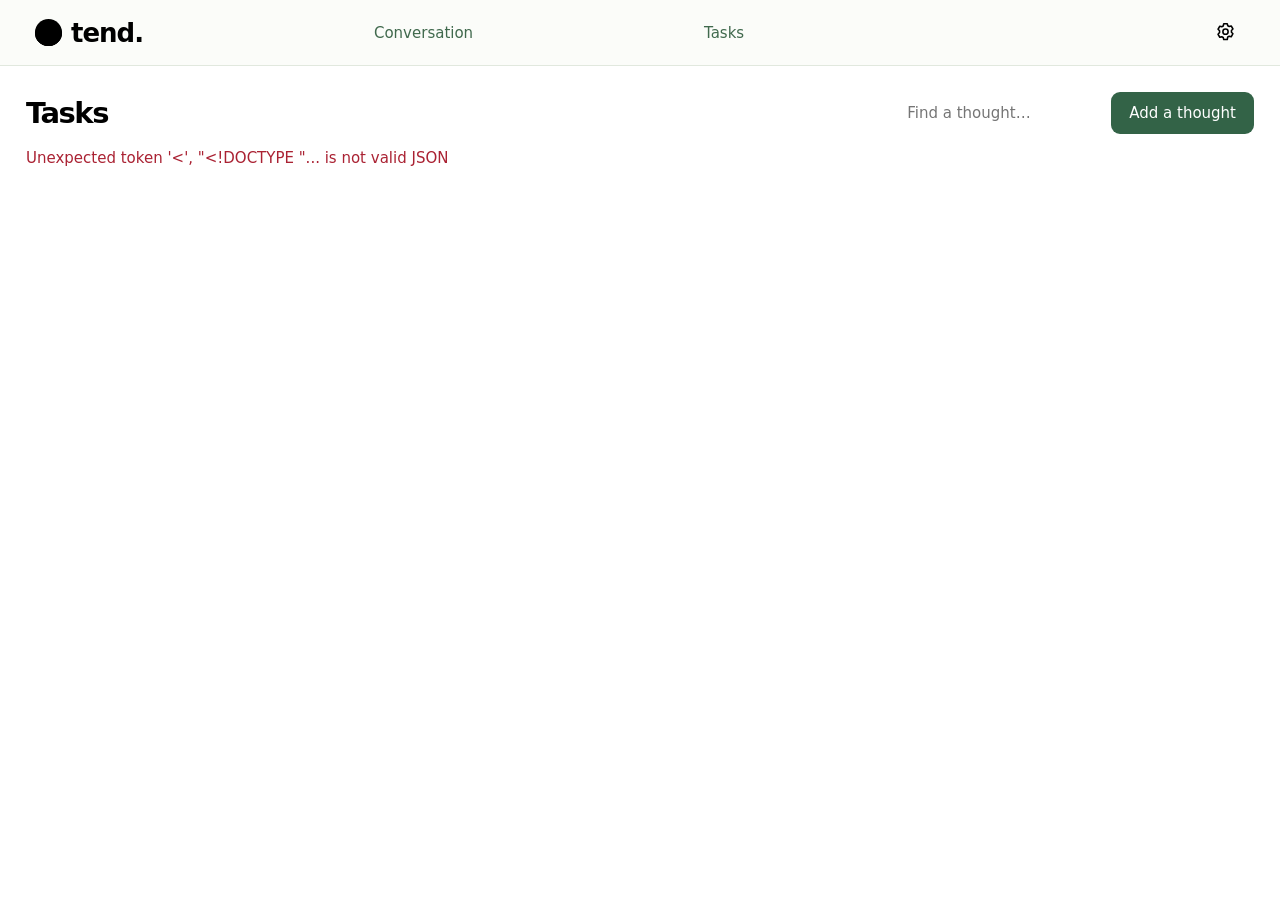
==== tend/board.html @ 28cc402f "Add contextual third action-item column to Tasks board" ====
<!doctype html><html lang="en"><head><meta charset="utf-8"><meta name="viewport" content="width=device-width,initial-scale=1"><link rel="icon" type="image/png" sizes="32x32" href="/icon/32.png?v=horizon2"><link rel="icon" type="image/svg+xml" href="/favicon.svg?v=horizon2"><link rel="manifest" href="/manifest.webmanifest"><meta name="theme-color" media="(prefers-color-scheme: light)" content="#f2f2f2"><meta name="theme-color" media="(prefers-color-scheme: dark)" content="#242424"><title>Tend · Tasks</title><style>
:root{font:15px system-ui,-apple-system,sans-serif;background:#f5f7f2;color:#263c2f}*{box-sizing:border-box}body{margin:0}button,input,textarea,select{font:inherit}button{cursor:pointer}header{height:75px;display:flex;align-items:center;justify-content:space-between;padding:0 34px;background:#fbfcf9;border-bottom:1px solid #e1e8de;gap:15px}.brand{font-size:26px;font-weight:800;letter-spacing:-1px}nav{display:flex;gap:9px}a{color:#40694d;text-decoration:none}nav a{padding:10px 16px;border-radius:9px}nav a.active{background:#e0ebe0}main{max-width:1500px;padding:38px 30px;margin:auto}.top{display:flex;justify-content:space-between;gap:18px;align-items:start;flex-wrap:wrap}.top h1{font-size:35px;letter-spacing:-1.5px;margin:0}.hint{color:#718476;line-height:1.5}.board{display:grid;grid-template-columns:repeat(auto-fit,minmax(260px,1fr));gap:16px;align-items:start;margin:30px 0}.column{background:#e9eee7;border:1px solid #dce6da;border-radius:16px;padding:15px;min-height:150px}.column h2{font-size:15px;margin:2px 0 17px;display:flex;justify-content:space-between;align-items:center}.count{font-size:12px;color:#758878}.card{background:white;border:1px solid #e0e6df;box-shadow:0 3px 8px #24492b07;border-radius:12px;padding:16px;margin:10px 0;cursor:pointer}.card:hover{border-color:#9fbea5}.card strong{font-size:15px}.card p{color:#7d887e;font-size:13px;margin:9px 0}.chip{display:inline-block;font-size:11px;background:#eef3ed;color:#53705c;padding:4px 7px;border-radius:7px}.due{background:#faeacb}.panel{position:fixed;inset:0 0 0 auto;width:min(520px,100%);background:#fff;z-index:4;box-shadow:none;padding:32px;overflow-y:auto}.panel h2{font-size:24px;margin:20px 0}.panel label{display:block;color:#536e58;font-size:13px;font-weight:700;margin-top:19px;margin-bottom:7px}.panel input,.panel select,.panel textarea{display:block;width:100%;border:1px solid #d4e0d6;border-radius:9px;padding:11px;background:white;color:#263c2f}.panel textarea{min-height:125px;resize:vertical}.row{display:flex;gap:8px;align-items:center;flex-wrap:wrap}.primary{border:0;background:#336347;color:white;padding:12px 18px;border-radius:9px}.secondary{background:#fff;border:1px solid #d6e2d7;border-radius:9px;padding:10px 14px}.entry{padding:12px;background:#f5f7f2;border-radius:9px;margin:7px 0;white-space:pre-wrap;overflow-wrap:anywhere}.muted{font-size:12px;color:#7b8b7d}.hidden{display:none!important}#error{color:#a23}button:focus-visible,input:focus-visible,textarea:focus-visible,select:focus-visible{outline:3px solid #a8c6aa}@media(max-width:650px){main{padding:26px 14px}header{padding:0 15px}.top h1{font-size:28px}.panel{padding:20px}}
</style><link rel="stylesheet" href="/theme.css"><script src="/theme.js" defer></script><style>html{min-height:100%;background:var(--page)}body{min-height:100vh;background:var(--page)!important}main{min-height:calc(100vh - 66px);max-width:none;width:100%;background:var(--page);padding-left:max(30px,calc((100% - 1500px)/2));padding-right:max(30px,calc((100% - 1500px)/2))}header{height:66px}.brand{color:var(--text)}.board{grid-template-columns:repeat(auto-fit,minmax(290px,1fr));gap:22px}.column{border-radius:18px;padding:18px;box-shadow:none}.column h2{font-size:17px;margin-bottom:18px}.card{padding:18px;border-radius:13px;box-shadow:none;border-left:4px solid var(--accent);transition:transform .15s,box-shadow .15s}.card:hover{transform:none;box-shadow:none}.card strong{font-size:16px;line-height:1.35;display:block}.card p{line-height:1.5;display:-webkit-box;-webkit-line-clamp:3;-webkit-box-orient:vertical;overflow:hidden}.top{padding:6px 0 15px}.column{background:var(--soft)!important;border:2px solid var(--category-color)!important}.column h2:before{content:none!important}.column .card{background:var(--task-card-bg,#ffffff)!important;color:var(--task-card-text,#263238)!important;border:1px solid var(--task-card-border,#d9dedb)!important;box-shadow:none!important;transform:none!important}.column .card:hover{box-shadow:none!important;transform:none!important;background:var(--task-card-bg,#ffffff)!important;border-color:var(--task-card-border,#d9dedb)!important}.column .card p{color:var(--task-card-muted,#66747a)!important}.column .card .chip{background:#edf0f0!important;color:#42525a!important}.board .column h2 .count{background:var(--panel);border-radius:99px;padding:5px 9px}.panel{border-left:1px solid var(--line)}.theme-picker{min-width:110px}#board-search{padding:11px 14px;border:1px solid var(--line);border-radius:9px;max-width:210px}@media(max-width:650px){header{gap:5px}nav a{padding:9px}}</style><style>.card .due-date{display:block;margin-top:9px;color:var(--task-card-muted,#66747b)}</style><style>.settings-gear{width:40px;height:40px;display:inline-flex;align-items:center;justify-content:center;color:var(--text);border:1px solid var(--line);border-radius:9px;background:var(--panel);cursor:pointer}.settings-gear:hover{background:var(--soft)}.settings-gear:focus-visible{outline:2px solid var(--accent);outline-offset:2px}.settings #settingsTheme{display:block;width:100%;max-width:none}.settings-backdrop{position:fixed;inset:66px 0 0;background:rgba(0,0,0,.26);z-index:40}.settings{position:fixed!important;top:66px;right:0;bottom:0;z-index:41;width:min(490px,100vw)!important;max-width:none!important;margin:0!important;padding:25px 28px 45px!important;overflow-y:auto;background:var(--paper)!important;border-left:1px solid var(--line)}.settings-header{display:flex;align-items:center;justify-content:space-between;gap:12px;margin-bottom:26px}.settings-header h1{margin:0}.settings h2{margin-top:24px}.settings .storage-choices{display:grid;gap:10px}.settings .storage-choices label{display:flex;align-items:center;gap:8px}.settings .storage-choices input{width:auto!important}.storage-path-row{display:flex;gap:8px}.storage-path-row input{flex:1;min-width:0}.storage-path-row button{white-space:nowrap}.settings label{display:block;margin:16px 0 7px}.settings input,.settings select{max-width:100%;width:100%;padding:10px;border:1px solid var(--line);border-radius:9px;background:var(--panel);color:var(--text)}.settings .secondary{background:var(--soft)!important;color:var(--text)!important;border:1px solid var(--line)!important}.settings #closeSettings{width:38px;height:38px;flex-shrink:0}.settings .primary{margin:13px 0}.settings .status{font-size:13px;color:var(--muted)}.hidden{display:none!important}</style><style>
.category-section,.task-section{width:100%;max-width:1100px}
.section-heading{font-size:18px;font-weight:700;margin:0 0 13px}
.category-rows{display:flex;flex-direction:column;gap:6px}
.category-row{width:100%;display:flex;align-items:center;gap:12px;text-align:left;border:1px solid var(--line);border-left:4px solid var(--category-color,var(--line));border-radius:9px;background:var(--soft);color:var(--text);padding:12px 14px;cursor:pointer;box-shadow:none!important}
.category-row:hover{border-color:var(--category-color,var(--accent));background:var(--soft)}
.category-row.selected{border-color:var(--accent);background:var(--highlight);font-weight:650}
.category-name{flex:1;overflow-wrap:anywhere}
.category-count{margin-left:auto;color:var(--muted);font-size:12px;min-width:24px;text-align:right}
.category-flag{font-size:11px;color:var(--text)}
.task-section{margin-top:34px}
.task-count{color:var(--muted);font-size:12px;margin:-8px 0 16px}
.task-list{display:grid;gap:9px}.task-list .card{margin:0;background:var(--task-card-bg)!important;color:var(--task-card-text)!important;border:1px solid var(--task-card-border)!important;border-radius:10px;box-shadow:none!important;max-width:none}
.task-category-label{font-size:12px;color:var(--task-card-muted);margin-bottom:7px}
@media(min-width:960px){.category-rows{display:grid;grid-template-columns:repeat(2,minmax(0,1fr))}}
</style><style>.topnav .brand{display:inline-flex;align-items:center;gap:8px;line-height:1;white-space:nowrap}.topnav .brand .tend-mark{display:block;width:29px;height:29px;margin:0;object-fit:contain;flex:none}.topnav .brand .brand-word{display:inline-flex;align-items:baseline;line-height:1}</style><style>:root,body{background:var(--page)!important;color:var(--text)}main{background:var(--paper)!important}.panel{background:var(--panel)!important;color:var(--text)}#actionPreview{white-space:pre-wrap;margin-top:10px}</style><style>
/* Compact split task browser: one category column and one task column. */
main{max-width:none;padding:20px 26px}
.top{align-items:center;gap:12px}
.top h1{font-size:29px}
.board{display:grid;grid-template-columns:minmax(210px,285px) minmax(0,1fr);gap:20px;align-items:start;margin:16px 0 0}
.category-section,.task-section{max-width:none;width:auto;min-width:0}
.task-section{margin:0}
.section-heading{font-size:18px;margin:0 0 10px}
.category-rows{display:flex!important;flex-direction:column;gap:4px}
.category-row{padding:9px 11px;border-radius:7px;min-height:38px;font-size:15px}
.category-name{font-size:inherit;font-weight:650}
.category-count{font-size:12px}
.task-list{gap:6px;max-width:780px}
.task-list .card{padding:6px 11px!important;border-radius:8px!important}
.task-list .card p{margin:4px 0;font-size:12px}
.task-list .card strong{font-size:14px}
.task-list .card .chip{padding:3px 6px}
.task-category-label{margin-bottom:3px}
.task-count{margin:-6px 0 10px}
@media(max-width:700px){main{padding:16px}.board{grid-template-columns:1fr;gap:18px}}
</style><style>.archive-switch{border:0;background:transparent;color:var(--muted);padding:4px 1px;margin:0 0 8px;font-size:12px;text-align:left}.archive-switch:hover{text-decoration:underline}.task-list .card{min-height:0!important;line-height:1.25}.task-list .card .chip{font-size:10px;padding:2px 5px}</style><style>.category-header{display:flex;align-items:center;justify-content:space-between;gap:12px;margin-bottom:10px;min-width:0}.category-header .section-heading{margin:0}.category-header .archive-switch{margin:0;flex-shrink:0;white-space:nowrap;padding:2px 0}</style><style>
.task-list{gap:3px;max-width:none}
.task-list .task-row{display:grid;grid-template-columns:minmax(130px,1fr) minmax(78px,120px) 80px minmax(105px,145px);align-items:center;column-gap:10px;min-height:31px!important;padding:5px 10px!important;border-radius:6px!important;margin:0!important}
.task-list .task-row:has(.task-row-category){grid-template-columns:minmax(130px,1fr) minmax(85px,120px) minmax(78px,100px) 80px minmax(105px,145px)}
.task-row-title{min-width:0;overflow:hidden;text-overflow:ellipsis;white-space:nowrap;font-size:13px!important;font-weight:600}
.task-row-category,.task-row-state,.task-row-repeat,.task-row-date{font-size:11px;white-space:nowrap;overflow:hidden;text-overflow:ellipsis;color:var(--muted)}
.task-row-state.due{color:var(--text);font-weight:700;background:none}
@media(max-width:900px){.task-list .task-row,.task-list .task-row:has(.task-row-category){grid-template-columns:minmax(100px,1fr) 75px 85px}.task-row-category,.task-row-repeat{display:none}}
@media(max-width:550px){.task-list .task-row,.task-list .task-row:has(.task-row-category){grid-template-columns:minmax(95px,1fr) 70px}.task-row-date{display:none}}
</style><style>
.category-tags,.category-add{display:flex;gap:6px;flex-wrap:wrap;align-items:center}.category-add input{flex:1;min-width:100px}.category-add button{flex:none;padding:10px}.category-tags{margin-bottom:6px}.category-tag{display:inline-flex;align-items:center;gap:4px;max-width:100%;overflow:hidden;text-overflow:ellipsis;white-space:nowrap;border-radius:4px;padding:2px 5px;font-size:10px;background:color-mix(in srgb,var(--category-color) 13%,var(--paper));color:var(--text)}.category-tag:before{content:'';width:5px;height:5px;flex:none;border-radius:50%;background:var(--category-color)}.category-tag button{border:0;background:none;color:inherit;padding:0 2px;cursor:pointer}.task-row-category{display:flex;gap:3px;flex-wrap:wrap;white-space:normal}.task-list .task-row:has(.task-row-category){grid-template-columns:minmax(130px,1fr) minmax(120px,190px) minmax(60px,90px) 70px minmax(105px,145px)}
@media(max-width:900px){.task-list .task-row:has(.task-row-category){grid-template-columns:minmax(100px,1fr) 120px 65px}.task-row-repeat,.task-row-date{display:none}.task-row-category{display:flex}}
@media(max-width:550px){.task-list .task-row:has(.task-row-category){grid-template-columns:minmax(90px,1fr) 110px}.task-row-state{display:none}}
</style></head><body><header class="topnav"><div class="brand"><svg class="tend-mark" viewBox="0 0 64 64" aria-hidden="true" xmlns="http://www.w3.org/2000/svg"><defs><clipPath id="tend-circle"><circle cx="32" cy="32" r="30"/></clipPath></defs><g clip-path="url(#tend-circle)"><rect x="2" y="2" width="60" height="60" fill="var(--soft)"/><path d="M2 31Q21 23 34 31T62 29V62H2Z" fill="var(--muted)"/><path d="M2 39Q23 29 35 39T62 36V62H2Z" fill="var(--accent)" opacity=".65"/><path d="M2 49Q28 38 42 47T62 42V62H2Z" fill="var(--accent)"/></g></svg><span class="brand-word">tend<span>.</span></span></div><a href="/">Conversation</a><a href="/board" class="active">Tasks</a><div class="grow"></div><button id="navsettings" type="button" class="settings-gear" aria-label="Settings" title="Settings"><svg viewBox="0 0 24 24" width="21" height="21" fill="none" stroke="currentColor" stroke-width="1.8" stroke-linecap="round" stroke-linejoin="round" aria-hidden="true"><path d="M10 2h4l.6 2.3 1.7.9 2.2-.7 2 3.5-1.7 1.7v2l1.7 1.7-2 3.5-2.2-.7-1.7.9L14 20h-4l-.6-2.3-1.7-.9-2.2.7-2-3.5L5.2 12v-2L3.5 8.3l2-3.5 2.2.7 1.7-.9z"/><circle cx="12" cy="11" r="3"/></svg></button></header><main><div class="top"><div><h1>Tasks</h1></div><div class="row"><input id="board-search" placeholder="Find a thought…" aria-label="Find a thought"><button class="primary" id="new">Add a thought</button></div></div><div id="error" role="alert"></div><div class="board" id="board"></div></main><div class="settings-backdrop hidden" id="settingsBackdrop"></div><div class="settings hidden" id="settings" role="dialog" aria-modal="true" aria-label="Settings"><div class="settings-header"><h1>Settings</h1><button class="secondary" type="button" id="closeSettings" aria-label="Close settings">✕</button></div><h2>Appearance</h2><label for="settingsTheme">Color theme</label><select id="settingsTheme" class="theme-picker" data-theme-picker aria-label="Color theme"></select><h2>AI connection</h2><p>Use your own API key and a tool-calling compatible model. Credentials are stored by the local server, never in your browser's storage.</p><form id="provider"><label for="base">Provider API base URL</label><input id="base" type="url" required placeholder="https://api.openai.com/v1"><label for="model">Model</label><input id="model" required placeholder="gpt-4.1-mini"><label for="key">API key</label><input id="key" type="password" autocomplete="off" placeholder="Leave blank to retain saved key"><div id="keyStatus" class="status"></div><button class="primary">Save connection</button><div id="providerStatus" class="status" role="status"></div></form><h2>Database location</h2><p>Choose where Tend keeps its SQLite database. Moving copies and verifies your data, switches the running services, and retains the previous file as a backup.</p><form id="storageForm"><div class="storage-choices"><label><input type="radio" name="databaseMode" value="move" checked> Move current database</label><label><input type="radio" name="databaseMode" value="existing"> Use an existing Tend database</label></div><label for="databasePath">Destination folder or database file</label><div class="storage-path-row"><input id="databasePath" type="text" required spellcheck="false" placeholder="Choose a folder or enter a path"><button class="secondary" id="browseDatabase" type="button">Browse…</button></div><button class="primary" id="applyDatabase" type="submit">Move database</button><div id="storageStatus" class="status" role="status"></div></form><h2>Local data</h2><p>Your conversation and threads are in SQLite and remain after browser cache is cleared. Keep an offline backup too.</p><a href="/api/backup" download="tend-backup.sqlite3">Download SQLite backup</a></div><div class="panel hidden" id="panel" role="dialog" aria-label="Edit thought"><button class="secondary" id="close">← Back to tasks</button><h2 id="heading">Thought</h2><form id="edit"><label for="title">Title</label><input id="title" maxlength="300" required><label for="category">Categories</label><div id="category-tags" class="category-tags"></div><div class="category-add"><input id="category" list="categories" maxlength="80" placeholder="Add a category"><button type="button" class="secondary" id="addCategory">Add</button></div><datalist id="categories"></datalist><label for="state">Where it stands</label><select id="state"><option value="open">Active</option><option value="waiting">Blocked / waiting</option><option value="paused">Set aside</option><option value="settled">Finished</option></select><label for="summary">Details</label><textarea id="summary" placeholder="Context, questions, links, decisions…"></textarea><label for="dueDate">Due date (optional)</label><input type="date" id="dueDate"><label for="revisit">Bring to attention (optional)</label><input type="datetime-local" id="revisit"><label for="recurrence">Repeat</label><select id="recurrence"><option value="">Does not repeat</option><option value="daily">Daily</option><option value="weekly">Weekly</option><option value="monthly">Monthly</option><option value="quarterly">Quarterly</option><option value="yearly">Yearly</option></select><label for="nextOccurrence">Next occurrence (optional)</label><input type="datetime-local" id="nextOccurrence"><button type="button" id="completeOccurrence" class="secondary">Complete this occurrence</button><h3>Action when due</h3><label for="actionPrompt">Action description / prompt</label><textarea id="actionPrompt" placeholder="When this is due, prepare a summary of logged project work for the week."></textarea><label for="dueAction">Action</label><select id="dueAction"><option value="">None — reminder only</option><option value="activity_report">Summarize recorded activity</option></select><div id="actionOptions"><label for="actionPeriod">Reporting frequency / period</label><select id="actionPeriod"><option value="week">Weekly</option><option value="month">Monthly</option><option value="quarter">Quarterly</option><option value="year">Yearly</option></select><label for="actionCategory">Activity category</label><input id="actionCategory" list="categories" maxlength="80" placeholder="All categories"><p class="hint">The description is stored with this task. The selected action is a local activity report (not an arbitrary AI prompt). It runs when Bring to attention or Next occurrence becomes due; it makes no background AI requests.</p><button type="button" id="previewAction" class="secondary">Preview report</button><div id="actionPreview" class="hint" aria-live="polite"></div></div><div class="row" style="margin-top:20px"><button class="primary">Save changes</button><button class="secondary" type="button" id="discuss">Discuss with Tend</button><button class="secondary" type="button" id="archiveTask">Archive task</button></div></form><h3>Activity timeline</h3><div id="activityList"></div><form id="activityForm"><label for="activityType">Type</label><select id="activityType"><option value="progress">Progress</option><option value="feedback">Feedback</option><option value="blocker">Blocker</option><option value="milestone">Milestone</option><option value="decision">Decision</option><option value="other">Other</option></select><label for="activityWhen">When it happened (optional)</label><input id="activityWhen" type="datetime-local"><label for="activityText">What happened</label><textarea id="activityText" required></textarea><button type="submit" class="secondary">Log activity</button></form><h3>Notes & history</h3><div id="entries"></div><form id="note"><label for="body">Add more information</label><textarea id="body" required placeholder="An update, detail, or idea…"></textarea><button class="secondary">Add note</button></form></div><script>
const $=s=>document.querySelector(s);let current=null, searchText="";
const categoryColors=["#3279c7","#bd4a69","#478d57","#b87527","#8058bc","#168d99","#c0523e","#6b7d27","#a33d9d","#5079a4","#aa7746","#318575","#865b49","#98547e","#567bb9","#a65b28","#658742","#8560aa","#b64e52","#3f8ba9","#8c7332","#4e9180","#b06b86","#636bb4"];
function categoryColor(name){let hash=0;for(const char of name.toLowerCase())hash=(Math.imul(hash,31)+char.charCodeAt(0))>>>0;return categoryColors[hash%categoryColors.length]}
function el(tag,className,text){let node=document.createElement(tag);if(className)node.className=className;if(text!==undefined)node.textContent=text;return node}
async function api(path,method='GET',body){let r=await fetch('/api'+path,{method,headers:{'Content-Type':'application/json'},body:body===undefined?undefined:JSON.stringify(body)});if(!r.ok)throw Error((await r.json()).detail||'Request failed');return r.json()}
function error(e){$('#error').textContent=e.message||String(e)}
let selectedCategory=null,selectedTask=null,groupCache=[],showArchived=false,archivedCache=[],editingCategories=[];
const taskCategories=t=>t.categories?.length?t.categories:[t.category||'Unsorted'];
function uniqueTasks(groups){return [...new Map(groups.flatMap(g=>g.threads).map(t=>[t.id,t])).values()]}
function categoryTag(name,removable=false){
 const tag=el('span','category-tag');tag.style.setProperty('--category-color',categoryColor(name));tag.append(document.createTextNode(name));
 if(removable){const remove=el('button','', '×');remove.type='button';remove.setAttribute('aria-label','Remove '+name);remove.onclick=()=>{editingCategories=editingCategories.filter(c=>c!==name);drawCategoryTags()};tag.append(remove)}
 return tag;
}
function drawCategoryTags(){$('#category-tags').replaceChildren(...editingCategories.map(name=>categoryTag(name,true)))}
function addCategory(){const name=$('#category').value.trim();if(!name)return;if(!editingCategories.some(c=>c.toLowerCase()===name.toLowerCase()))editingCategories.push(name);editingCategories=editingCategories.filter(c=>c!=='Unsorted'||editingCategories.length===1);$('#category').value='';drawCategoryTags()}
$('#addCategory').onclick=addCategory;
$('#category').onkeydown=e=>{if(e.key==='Enter'){e.preventDefault();addCategory()}};

function taskCard(t,showCategory=false){
 const card=el('article','card task-row');card.tabIndex=0;
 const title=el('strong','task-row-title',t.title);
 card.append(title);
 const categories=el('span','task-row-category');for(const name of taskCategories(t))categories.append(categoryTag(name));card.append(categories);
 const status=t.archived_at?'Archived':t.due?'Attention':({open:'Active',waiting:'Waiting',paused:'Paused',settled:'Finished'}[t.state]||t.state);
 card.append(el('span','task-row-state'+(t.due?' due':''),status));
 card.append(el('span','task-row-repeat',t.recurrence?'↻ '+t.recurrence:''));
 card.append(el('span','task-row-date',t.due_at?'Due '+new Date(t.due_at).toLocaleDateString():t.next_occurrence?'Next '+new Date(t.next_occurrence).toLocaleDateString():''));
 card.onclick=()=>{selectedTask=t.id;drawBoard()};card.onkeydown=e=>{if(e.key==='Enter'){e.preventDefault();selectedTask=t.id;drawBoard()}};if(selectedTask===t.id)card.classList.add('selected');
 return card;
}
function drawBoard(){
 const board=$('#board');board.replaceChildren();
 const query=searchText.trim().toLowerCase();
 const source=showArchived?archivedCache.reduce((groups,t)=>{for(const name of taskCategories(t)){let g=groups.find(x=>x.name===name);if(!g){g={name,threads:[]};groups.push(g)}g.threads.push(t)}return groups},[]):groupCache;
 const matching=source.map(g=>({...g,threads:g.threads.filter(t=>(t.title+' '+(t.summary||'')+' '+taskCategories(t).join(' ')).toLowerCase().includes(query))}))
     .filter(g=>!query||g.threads.length);
 if(!source.length&&!showArchived){board.append(el('p','hint','No categories yet. Capture an idea in Conversation.'));return}
 if(selectedCategory!==null&&!source.some(g=>g.name===selectedCategory))selectedCategory=null;
 const categories=el('section','category-section');
 const categoryHeader=el('div','category-header');
 categoryHeader.append(el('h2','section-heading',showArchived?'Archived categories':'Categories'));
 const archiveSwitch=el('button','archive-switch',showArchived?'Show active tasks':'View archive');
 archiveSwitch.onclick=()=>{showArchived=!showArchived;selectedCategory=null;selectedTask=null;drawBoard()};
 categoryHeader.append(archiveSwitch);
 categories.append(categoryHeader);
 const rows=el('div','category-rows');
 const allButton=el('button','category-row'+(selectedCategory===null?' selected':''));
 allButton.append(el('span','category-name','All categories'));
 allButton.type='button';allButton.append(el('span','category-count',String(uniqueTasks(matching).length)));
 allButton.onclick=()=>{selectedCategory=null;selectedTask=null;drawBoard()};
 rows.append(allButton);
 for(const group of matching){
   const row=el('button','category-row'+(selectedCategory===group.name?' selected':''));
   row.type='button';row.style.setProperty('--category-color',categoryColor(group.name));
   row.append(el('span','category-name',group.name));
   const count=el('span','category-count',String(group.threads.length));row.append(count);
   const needs=group.threads.filter(t=>t.due||t.deadline_due).length;
   if(needs)row.append(el('span','category-flag',needs+' attention'));
   row.onclick=()=>{selectedCategory=group.name;selectedTask=null;drawBoard()};
   rows.append(row);
 }
 categories.append(rows);board.append(categories);
 const section=el('section','task-section');
 const selected=matching.filter(g=>selectedCategory===null||g.name===selectedCategory);const count=uniqueTasks(selected).length;
 const title=el('h2','section-heading',(selectedCategory||(showArchived?'Archived tasks':'All Tasks'))+' ('+count+')');
 section.append(title);
 let tasks=uniqueTasks(selected);
 tasks.sort((a,b)=>Number(Boolean(b.due||b.deadline_due))-Number(Boolean(a.due||a.deadline_due)) || b.updated_at.localeCompare(a.updated_at));

 const list=el('div','task-list');
 for(const task of tasks){
   list.append(taskCard(task,selectedCategory===null));
 }
 if(!tasks.length)list.append(el('p','hint','No matching tasks.'));
 section.append(list);board.append(section);
 if(selectedTask){
  const active=tasks.find(t=>t.id===selectedTask);
  if(!active){selectedTask=null;return}
  const pane=el('section','actions-section');pane.append(el('h2','section-heading','Action items'));
  pane.append(el('p','hint',active.title));
  const edit=el('button','secondary','Edit task');edit.onclick=()=>open(active.id);pane.append(edit);
  const items=el('div','action-items');pane.append(items);board.append(pane);
  api('/threads/'+encodeURIComponent(active.id)).then(t=>{
   if(selectedTask!==t.id||!pane.isConnected)return;
   const actions=(t.entries||[]).filter(e=>e.kind==='action');items.replaceChildren();
   if(!actions.length)items.append(el('p','hint','No action items yet.'));
   for(const a of actions){
    const item=el('div','action-item');const head=el('label','action-label');const check=el('input');check.type='checkbox';check.checked=!!a.done;
    check.onchange=async()=>{try{await api('/actions/'+encodeURIComponent(a.id),'PATCH',{done:check.checked})}catch(err){check.checked=!check.checked;error(err)}};
    head.append(check,document.createTextNode(a.body));item.append(head);
    const meta=el('div','action-meta');if(a.due_at)meta.append(el('span','','Due '+new Date(a.due_at).toLocaleDateString()));if(a.revisit_at)meta.append(el('span','','Attention '+new Date(a.revisit_at).toLocaleString()));item.append(meta);
    const dates=el('div','action-dates');
    for(const [field,label] of [['due_at','Due'],['revisit_at','Bring to attention']]){
     const wrap=el('label','action-date',label);const input=el('input');input.type='datetime-local';input.value=a[field]?new Date(a[field]).toLocaleString('sv-SE').slice(0,16).replace(' ','T'):'';
     input.onchange=async()=>{try{await api('/actions/'+encodeURIComponent(a.id),'PATCH',{[field]:input.value?new Date(input.value).toISOString():null});const note=meta.querySelector('[data-field="'+field+'"]');if(note)note.remove()}catch(err){error(err)}};wrap.append(input);dates.append(wrap);
    }
    item.append(dates);items.append(item);
   }
  }).catch(error);
 }
}
async function load(){try{
 groupCache=await api('/board');archivedCache=await api('/archived');
 $('#categories').replaceChildren();
 groupCache.forEach(g=>{const option=el('option');option.value=g.name;$('#categories').append(option)});
 drawBoard();
}catch(e){error(e)}}
async function open(id){try{let t=await api('/threads/'+id);current=id;$('#heading').textContent=t.title;$('#title').value=t.title;editingCategories=[...taskCategories(t)];$('#category').value='';drawCategoryTags();$('#state').value=t.state;$('#summary').value=t.summary||'';$('#dueDate').value=t.due_at?t.due_at.slice(0,10):'';$('#revisit').value=t.revisit_at?new Date(t.revisit_at).toISOString().slice(0,16):'';$('#recurrence').value=t.recurrence||'';$('#nextOccurrence').value=t.next_occurrence?new Date(t.next_occurrence).toISOString().slice(0,16):'';$('#completeOccurrence').disabled=!t.recurrence||!t.next_occurrence;$('#archiveTask').textContent=t.archived_at?'Restore task':'Archive task';$('#actionPrompt').value=t.action_prompt||'';$('#dueAction').value=t.due_action||'';$('#actionPeriod').value=(t.action_config||{}).period||'week';$('#actionCategory').value=(t.action_config||{}).category||'';$('#actionPreview').textContent='';toggleActionOptions();$('#activityList').replaceChildren();for(let event of (t.activity||[])){let node=el('div','entry',event.body);node.prepend(el('div','muted',event.kind+' · '+new Date(event.occurred_at).toLocaleString()));$('#activityList').append(node)}$('#entries').replaceChildren();for(let e of t.entries){let node=el('div','entry',e.body);node.prepend(el('div','muted',e.kind+' · '+new Date(e.created_at).toLocaleDateString()));$('#entries').append(node)}$('#panel').classList.remove('hidden');$('#title').focus()}catch(e){error(e)}}
$('#archiveTask').onclick=async()=>{try{const t=await api('/threads/'+current);await api('/threads/'+current+(t.archived_at?'/restore':'/archive'),'POST',{});$('#panel').classList.add('hidden');current=null;await load()}catch(err){error(err)}};
$('#close').onclick=()=>{$('#panel').classList.add('hidden');current=null;load()};
$('#edit').onsubmit=async e=>{e.preventDefault();try{addCategory();let when=$('#revisit').value,due=$('#dueDate').value;await api('/threads/'+current,'PATCH',{title:$('#title').value,categories:editingCategories,summary:$('#summary').value,state:$('#state').value,revisit_at:when?new Date(when).toISOString():null,due_at:due?due+'T12:00:00Z':null,recurrence:$('#recurrence').value||null,next_occurrence:$('#recurrence').value&&$('#nextOccurrence').value?new Date($('#nextOccurrence').value).toISOString():null,due_action:$('#dueAction').value||null,action_prompt:$('#actionPrompt').value.trim(),action_config:$('#dueAction').value?{period:$('#actionPeriod').value,category:$('#actionCategory').value.trim()}:{} });await load();await open(current)}catch(err){error(err)}};
$('#activityForm').onsubmit=async e=>{e.preventDefault();try{let val=$('#activityWhen').value;await api('/threads/'+current+'/activity','POST',{kind:$('#activityType').value,body:$('#activityText').value,occurred_at:val?new Date(val).toISOString():null});$('#activityText').value='';$('#activityWhen').value='';await open(current)}catch(err){error(err)}};
function toggleActionOptions(){$('#actionOptions').classList.toggle('hidden',!$('#dueAction').value)}
$('#dueAction').onchange=toggleActionOptions;
$('#previewAction').onclick=async()=>{const target=$('#actionPreview');target.textContent='Preparing report…';try{const report=await api('/threads/'+current+'/due-action');target.textContent=report.count+' activities in '+(report.category||'all categories')+' ('+report.period+').'+(report.events.length?'\\n'+report.events.slice(0,6).map(e=>e.body).join('\\n'):'')}catch(err){target.textContent=err.message+' — save the action before previewing.'}};
$('#completeOccurrence').onclick=async()=>{try{await api('/threads/'+current+'/complete-occurrence','POST',{description:'Completed recurring occurrence'});await load();await open(current)}catch(err){error(err)}};
$('#note').onsubmit=async e=>{e.preventDefault();try{await api('/threads/'+current+'/entries','POST',{kind:'thought',body:$('#body').value});$('#body').value='';await open(current)}catch(err){error(err)}};
$('#board-search').oninput=e=>{searchText=e.target.value.trim().toLowerCase();drawBoard()};
$('#new').onclick=async()=>{let title=prompt('What is on your mind?');if(!title?.trim())return;try{let t=await api('/threads','POST',{title:title.trim()});await load();await open(t.id)}catch(e){error(e)}};
$('#discuss').onclick=()=>{location.href='/?discuss='+encodeURIComponent($('#title').value)};

const settingApi=api;
$('#navsettings').onclick=()=>{document.querySelector('#settings').classList.remove('hidden');$('#settingsBackdrop').classList.remove('hidden');loadSettings();loadStorage();$('#closeSettings').focus()};
function closeSettings(){document.querySelector('#settings').classList.add('hidden');$('#settingsBackdrop').classList.add('hidden');$('#navsettings').focus()}
$('#closeSettings').onclick=closeSettings;$('#settingsBackdrop').onclick=closeSettings;document.addEventListener('keydown',e=>{if(e.key==='Escape'&&!$('#settings').classList.contains('hidden'))closeSettings()});
async function loadSettings(){try{let c=await api('/settings');$('#base').value=c.base_url;$('#model').value=c.model;$('#key').value='';$('#keyStatus').textContent=c.has_key?'A key is already configured. Leave blank to keep it.':'No API key configured.'}catch(e){$('#providerStatus').textContent=e.message}}
$('#provider').onsubmit=async e=>{e.preventDefault();try{let result=await api('/settings','POST',{base_url:$('#base').value.trim(),model:$('#model').value.trim(),api_key:$('#key').value.trim()||null});$('#key').value='';$('#providerStatus').textContent='Saved on this computer.';$('#keyStatus').textContent=result.has_key?'API key configured.':''}catch(err){$('#providerStatus').textContent=err.message}};
async function loadStorage(){try{const c=await api('/storage');$('#databasePath').value=c.pending||c.current;$('#storageStatus').textContent=c.pending?'Database switch in progress…':'Current database: '+c.current+(c.environment_override?' (TEND_DB override is active)':'')}catch(e){$('#storageStatus').textContent=e.message}}
function databaseMode(){return document.querySelector('input[name="databaseMode"]:checked').value}
document.querySelectorAll('input[name="databaseMode"]').forEach(input=>input.onchange=()=>{$('#applyDatabase').textContent=databaseMode()==='move'?'Move database':'Use existing database';$('#databasePath').value=''});
$('#browseDatabase').onclick=async()=>{const button=$('#browseDatabase');button.disabled=true;$('#storageStatus').textContent='Opening folder chooser on this computer…';try{if(databaseMode()==='existing'){$('#storageStatus').textContent='For an existing database, enter its full .sqlite3 file path.';return}const answer=await api('/storage/choose-folder','POST',{});if(answer.folder){$('#databasePath').value=answer.folder;$('#storageStatus').textContent='Selected folder: '+answer.folder}else{$('#storageStatus').textContent='Selection cancelled.'}}catch(err){$('#storageStatus').textContent=err.message}finally{button.disabled=false}};
$('#storageForm').onsubmit=async e=>{e.preventDefault();const button=$('#applyDatabase');button.disabled=true;try{const result=await api('/storage','POST',{path:$('#databasePath').value.trim(),mode:databaseMode()});$('#storageStatus').textContent='Switching database and restarting Tend services…';const expected=result.pending;let attempts=0;const check=async()=>{try{const info=await api('/storage');if(!info.pending&&info.current===expected){$('#storageStatus').textContent='Database location updated: '+info.current;button.disabled=false;return}}catch(err){}if(++attempts<80)setTimeout(check,500);else{$('#storageStatus').textContent='Could not confirm the switch. Check the Tend terminal; the original database is retained.';button.disabled=false}};setTimeout(check,900)}catch(err){$('#storageStatus').textContent=err.message;button.disabled=false}};

load().then(()=>{if(location.hash.startsWith('#task/')){selectedTask=decodeURIComponent(location.hash.slice(6));drawBoard()}else if(location.hash.startsWith('#category/')){selectedCategory=decodeURIComponent(location.hash.slice(10));drawBoard()}else if(location.hash.startsWith('#action/')){selectedTask=decodeURIComponent(location.hash.slice(8).split('/')[0]);drawBoard()}});
window.addEventListener('hashchange',()=>{if(location.hash.startsWith('#task/')){selectedTask=decodeURIComponent(location.hash.slice(6));drawBoard()}else if(location.hash.startsWith('#category/')){selectedCategory=decodeURIComponent(location.hash.slice(10));selectedTask=null;drawBoard()}else if(location.hash.startsWith('#action/')){selectedTask=decodeURIComponent(location.hash.slice(8).split('/')[0]);drawBoard()}});
</script></body></html>
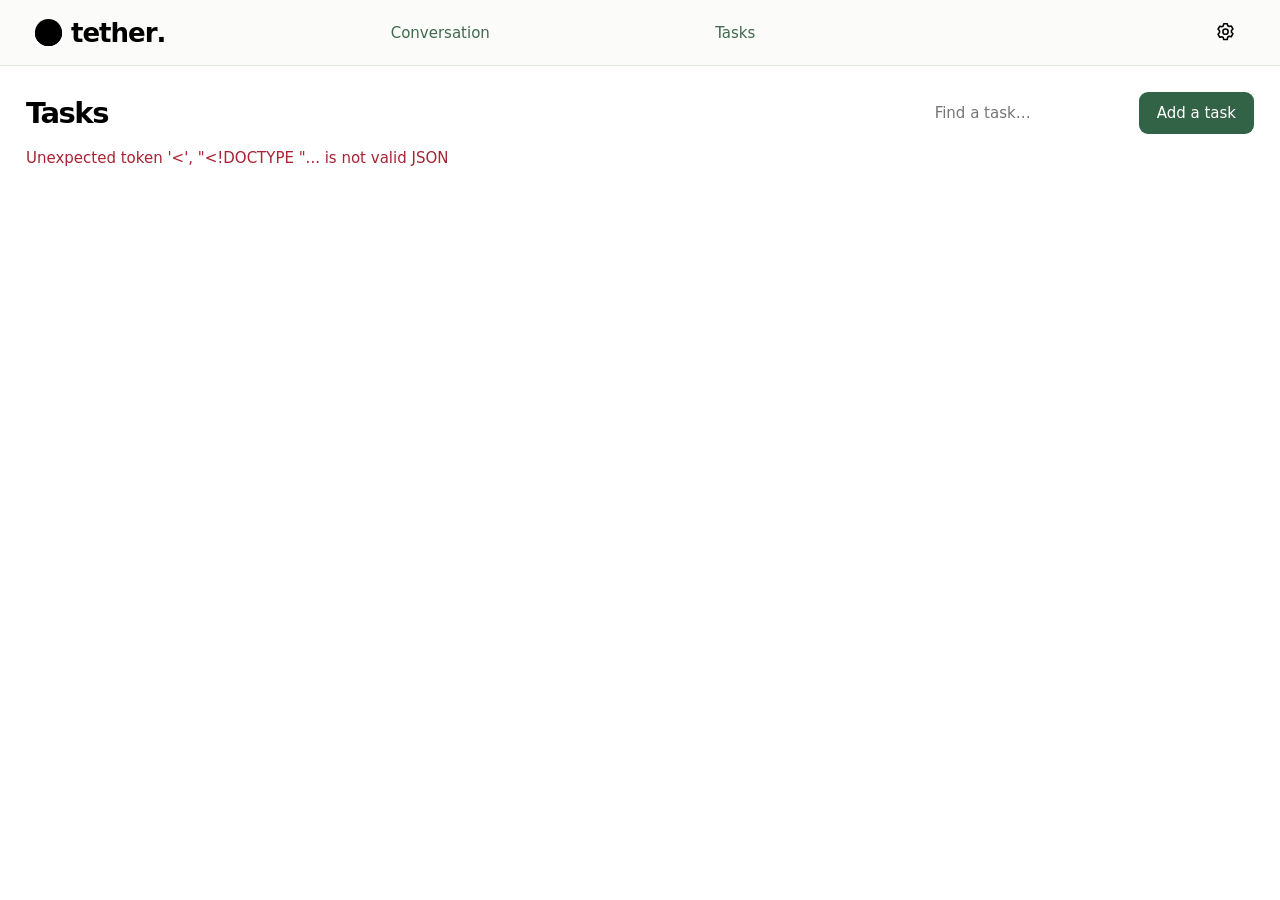
==== commit a7142ec2: "Fix tether release: verified packaging, branding, native icons and interactive UI" ====
--- a/tend/board.html
+++ b/tend/board.html
@@ -1,4 +1,4 @@
-<!doctype html><html lang="en"><head><meta charset="utf-8"><meta name="viewport" content="width=device-width,initial-scale=1"><link rel="icon" type="image/png" sizes="32x32" href="/icon/32.png?v=horizon2"><link rel="icon" type="image/svg+xml" href="/favicon.svg?v=horizon2"><link rel="manifest" href="/manifest.webmanifest"><meta name="theme-color" media="(prefers-color-scheme: light)" content="#f2f2f2"><meta name="theme-color" media="(prefers-color-scheme: dark)" content="#242424"><title>Tend · Tasks</title><style>
+<!doctype html><html lang="en"><head><meta charset="utf-8"><meta name="viewport" content="width=device-width,initial-scale=1"><link rel="icon" type="image/png" sizes="32x32" href="/icon/32.png?v=tether3"><link rel="icon" type="image/svg+xml" href="/favicon.svg?v=tether3"><link rel="manifest" href="/manifest.webmanifest"><meta name="theme-color" media="(prefers-color-scheme: light)" content="#f2f2f2"><meta name="theme-color" media="(prefers-color-scheme: dark)" content="#242424"><title>tether · Tasks</title><style>
 :root{font:15px system-ui,-apple-system,sans-serif;background:#f5f7f2;color:#263c2f}*{box-sizing:border-box}body{margin:0}button,input,textarea,select{font:inherit}button{cursor:pointer}header{height:75px;display:flex;align-items:center;justify-content:space-between;padding:0 34px;background:#fbfcf9;border-bottom:1px solid #e1e8de;gap:15px}.brand{font-size:26px;font-weight:800;letter-spacing:-1px}nav{display:flex;gap:9px}a{color:#40694d;text-decoration:none}nav a{padding:10px 16px;border-radius:9px}nav a.active{background:#e0ebe0}main{max-width:1500px;padding:38px 30px;margin:auto}.top{display:flex;justify-content:space-between;gap:18px;align-items:start;flex-wrap:wrap}.top h1{font-size:35px;letter-spacing:-1.5px;margin:0}.hint{color:#718476;line-height:1.5}.board{display:grid;grid-template-columns:repeat(auto-fit,minmax(260px,1fr));gap:16px;align-items:start;margin:30px 0}.column{background:#e9eee7;border:1px solid #dce6da;border-radius:16px;padding:15px;min-height:150px}.column h2{font-size:15px;margin:2px 0 17px;display:flex;justify-content:space-between;align-items:center}.count{font-size:12px;color:#758878}.card{background:white;border:1px solid #e0e6df;box-shadow:0 3px 8px #24492b07;border-radius:12px;padding:16px;margin:10px 0;cursor:pointer}.card:hover{border-color:#9fbea5}.card strong{font-size:15px}.card p{color:#7d887e;font-size:13px;margin:9px 0}.chip{display:inline-block;font-size:11px;background:#eef3ed;color:#53705c;padding:4px 7px;border-radius:7px}.due{background:#faeacb}.panel{position:fixed;inset:0 0 0 auto;width:min(520px,100%);background:#fff;z-index:4;box-shadow:none;padding:32px;overflow-y:auto}.panel h2{font-size:24px;margin:20px 0}.panel label{display:block;color:#536e58;font-size:13px;font-weight:700;margin-top:19px;margin-bottom:7px}.panel input,.panel select,.panel textarea{display:block;width:100%;border:1px solid #d4e0d6;border-radius:9px;padding:11px;background:white;color:#263c2f}.panel textarea{min-height:125px;resize:vertical}.row{display:flex;gap:8px;align-items:center;flex-wrap:wrap}.primary{border:0;background:#336347;color:white;padding:12px 18px;border-radius:9px}.secondary{background:#fff;border:1px solid #d6e2d7;border-radius:9px;padding:10px 14px}.entry{padding:12px;background:#f5f7f2;border-radius:9px;margin:7px 0;white-space:pre-wrap;overflow-wrap:anywhere}.muted{font-size:12px;color:#7b8b7d}.hidden{display:none!important}#error{color:#a23}button:focus-visible,input:focus-visible,textarea:focus-visible,select:focus-visible{outline:3px solid #a8c6aa}@media(max-width:650px){main{padding:26px 14px}header{padding:0 15px}.top h1{font-size:28px}.panel{padding:20px}}
 </style><link rel="stylesheet" href="/theme.css"><script src="/theme.js" defer></script><style>html{min-height:100%;background:var(--page)}body{min-height:100vh;background:var(--page)!important}main{min-height:calc(100vh - 66px);max-width:none;width:100%;background:var(--page);padding-left:max(30px,calc((100% - 1500px)/2));padding-right:max(30px,calc((100% - 1500px)/2))}header{height:66px}.brand{color:var(--text)}.board{grid-template-columns:repeat(auto-fit,minmax(290px,1fr));gap:22px}.column{border-radius:18px;padding:18px;box-shadow:none}.column h2{font-size:17px;margin-bottom:18px}.card{padding:18px;border-radius:13px;box-shadow:none;border-left:4px solid var(--accent);transition:transform .15s,box-shadow .15s}.card:hover{transform:none;box-shadow:none}.card strong{font-size:16px;line-height:1.35;display:block}.card p{line-height:1.5;display:-webkit-box;-webkit-line-clamp:3;-webkit-box-orient:vertical;overflow:hidden}.top{padding:6px 0 15px}.column{background:var(--soft)!important;border:2px solid var(--category-color)!important}.column h2:before{content:none!important}.column .card{background:var(--task-card-bg,#ffffff)!important;color:var(--task-card-text,#263238)!important;border:1px solid var(--task-card-border,#d9dedb)!important;box-shadow:none!important;transform:none!important}.column .card:hover{box-shadow:none!important;transform:none!important;background:var(--task-card-bg,#ffffff)!important;border-color:var(--task-card-border,#d9dedb)!important}.column .card p{color:var(--task-card-muted,#66747a)!important}.column .card .chip{background:#edf0f0!important;color:#42525a!important}.board .column h2 .count{background:var(--panel);border-radius:99px;padding:5px 9px}.panel{border-left:1px solid var(--line)}.theme-picker{min-width:110px}#board-search{padding:11px 14px;border:1px solid var(--line);border-radius:9px;max-width:210px}@media(max-width:650px){header{gap:5px}nav a{padding:9px}}</style><style>.card .due-date{display:block;margin-top:9px;color:var(--task-card-muted,#66747b)}</style><style>.settings-gear{width:40px;height:40px;display:inline-flex;align-items:center;justify-content:center;color:var(--text);border:1px solid var(--line);border-radius:9px;background:var(--panel);cursor:pointer}.settings-gear:hover{background:var(--soft)}.settings-gear:focus-visible{outline:2px solid var(--accent);outline-offset:2px}.settings #settingsTheme{display:block;width:100%;max-width:none}.settings-backdrop{position:fixed;inset:66px 0 0;background:rgba(0,0,0,.26);z-index:40}.settings{position:fixed!important;top:66px;right:0;bottom:0;z-index:41;width:min(490px,100vw)!important;max-width:none!important;margin:0!important;padding:25px 28px 45px!important;overflow-y:auto;background:var(--paper)!important;border-left:1px solid var(--line)}.settings-header{display:flex;align-items:center;justify-content:space-between;gap:12px;margin-bottom:26px}.settings-header h1{margin:0}.settings h2{margin-top:24px}.settings .storage-choices{display:grid;gap:10px}.settings .storage-choices label{display:flex;align-items:center;gap:8px}.settings .storage-choices input{width:auto!important}.storage-path-row{display:flex;gap:8px}.storage-path-row input{flex:1;min-width:0}.storage-path-row button{white-space:nowrap}.settings label{display:block;margin:16px 0 7px}.settings input,.settings select{max-width:100%;width:100%;padding:10px;border:1px solid var(--line);border-radius:9px;background:var(--panel);color:var(--text)}.settings .secondary{background:var(--soft)!important;color:var(--text)!important;border:1px solid var(--line)!important}.settings #closeSettings{width:38px;height:38px;flex-shrink:0}.settings .primary{margin:13px 0}.settings .status{font-size:13px;color:var(--muted)}.hidden{display:none!important}</style><style>
 .category-section,.task-section{width:100%;max-width:1100px}
@@ -49,14 +49,14 @@
 .category-tags,.category-add{display:flex;gap:6px;flex-wrap:wrap;align-items:center}.category-add input{flex:1;min-width:100px}.category-add button{flex:none;padding:10px}.category-tags{margin-bottom:6px}.category-tag{display:inline-flex;align-items:center;gap:4px;max-width:100%;overflow:hidden;text-overflow:ellipsis;white-space:nowrap;border-radius:4px;padding:2px 5px;font-size:10px;background:color-mix(in srgb,var(--category-color) 13%,var(--paper));color:var(--text)}.category-tag:before{content:'';width:5px;height:5px;flex:none;border-radius:50%;background:var(--category-color)}.category-tag button{border:0;background:none;color:inherit;padding:0 2px;cursor:pointer}.task-row-category{display:flex;gap:3px;flex-wrap:wrap;white-space:normal}.task-list .task-row:has(.task-row-category){grid-template-columns:minmax(130px,1fr) minmax(120px,190px) minmax(60px,90px) 70px minmax(105px,145px)}
 @media(max-width:900px){.task-list .task-row:has(.task-row-category){grid-template-columns:minmax(100px,1fr) 120px 65px}.task-row-repeat,.task-row-date{display:none}.task-row-category{display:flex}}
 @media(max-width:550px){.task-list .task-row:has(.task-row-category){grid-template-columns:minmax(90px,1fr) 110px}.task-row-state{display:none}}
-</style></head><body><header class="topnav"><div class="brand"><svg class="tend-mark" viewBox="0 0 64 64" aria-hidden="true" xmlns="http://www.w3.org/2000/svg"><defs><clipPath id="tend-circle"><circle cx="32" cy="32" r="30"/></clipPath></defs><g clip-path="url(#tend-circle)"><rect x="2" y="2" width="60" height="60" fill="var(--soft)"/><path d="M2 31Q21 23 34 31T62 29V62H2Z" fill="var(--muted)"/><path d="M2 39Q23 29 35 39T62 36V62H2Z" fill="var(--accent)" opacity=".65"/><path d="M2 49Q28 38 42 47T62 42V62H2Z" fill="var(--accent)"/></g></svg><span class="brand-word">tend<span>.</span></span></div><a href="/">Conversation</a><a href="/board" class="active">Tasks</a><div class="grow"></div><button id="navsettings" type="button" class="settings-gear" aria-label="Settings" title="Settings"><svg viewBox="0 0 24 24" width="21" height="21" fill="none" stroke="currentColor" stroke-width="1.8" stroke-linecap="round" stroke-linejoin="round" aria-hidden="true"><path d="M10 2h4l.6 2.3 1.7.9 2.2-.7 2 3.5-1.7 1.7v2l1.7 1.7-2 3.5-2.2-.7-1.7.9L14 20h-4l-.6-2.3-1.7-.9-2.2.7-2-3.5L5.2 12v-2L3.5 8.3l2-3.5 2.2.7 1.7-.9z"/><circle cx="12" cy="11" r="3"/></svg></button></header><main><div class="top"><div><h1>Tasks</h1></div><div class="row"><input id="board-search" placeholder="Find a thought…" aria-label="Find a thought"><button class="primary" id="new">Add a thought</button></div></div><div id="error" role="alert"></div><div class="board" id="board"></div></main><div class="settings-backdrop hidden" id="settingsBackdrop"></div><div class="settings hidden" id="settings" role="dialog" aria-modal="true" aria-label="Settings"><div class="settings-header"><h1>Settings</h1><button class="secondary" type="button" id="closeSettings" aria-label="Close settings">✕</button></div><h2>Appearance</h2><label for="settingsTheme">Color theme</label><select id="settingsTheme" class="theme-picker" data-theme-picker aria-label="Color theme"></select><h2>AI connection</h2><p>Use your own API key and a tool-calling compatible model. Credentials are stored by the local server, never in your browser's storage.</p><form id="provider"><label for="base">Provider API base URL</label><input id="base" type="url" required placeholder="https://api.openai.com/v1"><label for="model">Model</label><input id="model" required placeholder="gpt-4.1-mini"><label for="key">API key</label><input id="key" type="password" autocomplete="off" placeholder="Leave blank to retain saved key"><div id="keyStatus" class="status"></div><button class="primary">Save connection</button><div id="providerStatus" class="status" role="status"></div></form><h2>Database location</h2><p>Choose where Tend keeps its SQLite database. Moving copies and verifies your data, switches the running services, and retains the previous file as a backup.</p><form id="storageForm"><div class="storage-choices"><label><input type="radio" name="databaseMode" value="move" checked> Move current database</label><label><input type="radio" name="databaseMode" value="existing"> Use an existing Tend database</label></div><label for="databasePath">Destination folder or database file</label><div class="storage-path-row"><input id="databasePath" type="text" required spellcheck="false" placeholder="Choose a folder or enter a path"><button class="secondary" id="browseDatabase" type="button">Browse…</button></div><button class="primary" id="applyDatabase" type="submit">Move database</button><div id="storageStatus" class="status" role="status"></div></form><h2>Local data</h2><p>Your conversation and threads are in SQLite and remain after browser cache is cleared. Keep an offline backup too.</p><a href="/api/backup" download="tend-backup.sqlite3">Download SQLite backup</a></div><div class="panel hidden" id="panel" role="dialog" aria-label="Edit thought"><button class="secondary" id="close">← Back to tasks</button><h2 id="heading">Thought</h2><form id="edit"><label for="title">Title</label><input id="title" maxlength="300" required><label for="category">Categories</label><div id="category-tags" class="category-tags"></div><div class="category-add"><input id="category" list="categories" maxlength="80" placeholder="Add a category"><button type="button" class="secondary" id="addCategory">Add</button></div><datalist id="categories"></datalist><label for="state">Where it stands</label><select id="state"><option value="open">Active</option><option value="waiting">Blocked / waiting</option><option value="paused">Set aside</option><option value="settled">Finished</option></select><label for="summary">Details</label><textarea id="summary" placeholder="Context, questions, links, decisions…"></textarea><label for="dueDate">Due date (optional)</label><input type="date" id="dueDate"><label for="revisit">Bring to attention (optional)</label><input type="datetime-local" id="revisit"><label for="recurrence">Repeat</label><select id="recurrence"><option value="">Does not repeat</option><option value="daily">Daily</option><option value="weekly">Weekly</option><option value="monthly">Monthly</option><option value="quarterly">Quarterly</option><option value="yearly">Yearly</option></select><label for="nextOccurrence">Next occurrence (optional)</label><input type="datetime-local" id="nextOccurrence"><button type="button" id="completeOccurrence" class="secondary">Complete this occurrence</button><h3>Action when due</h3><label for="actionPrompt">Action description / prompt</label><textarea id="actionPrompt" placeholder="When this is due, prepare a summary of logged project work for the week."></textarea><label for="dueAction">Action</label><select id="dueAction"><option value="">None — reminder only</option><option value="activity_report">Summarize recorded activity</option></select><div id="actionOptions"><label for="actionPeriod">Reporting frequency / period</label><select id="actionPeriod"><option value="week">Weekly</option><option value="month">Monthly</option><option value="quarter">Quarterly</option><option value="year">Yearly</option></select><label for="actionCategory">Activity category</label><input id="actionCategory" list="categories" maxlength="80" placeholder="All categories"><p class="hint">The description is stored with this task. The selected action is a local activity report (not an arbitrary AI prompt). It runs when Bring to attention or Next occurrence becomes due; it makes no background AI requests.</p><button type="button" id="previewAction" class="secondary">Preview report</button><div id="actionPreview" class="hint" aria-live="polite"></div></div><div class="row" style="margin-top:20px"><button class="primary">Save changes</button><button class="secondary" type="button" id="discuss">Discuss with Tend</button><button class="secondary" type="button" id="archiveTask">Archive task</button></div></form><h3>Activity timeline</h3><div id="activityList"></div><form id="activityForm"><label for="activityType">Type</label><select id="activityType"><option value="progress">Progress</option><option value="feedback">Feedback</option><option value="blocker">Blocker</option><option value="milestone">Milestone</option><option value="decision">Decision</option><option value="other">Other</option></select><label for="activityWhen">When it happened (optional)</label><input id="activityWhen" type="datetime-local"><label for="activityText">What happened</label><textarea id="activityText" required></textarea><button type="submit" class="secondary">Log activity</button></form><h3>Notes & history</h3><div id="entries"></div><form id="note"><label for="body">Add more information</label><textarea id="body" required placeholder="An update, detail, or idea…"></textarea><button class="secondary">Add note</button></form></div><script>
+</style></head><body><header class="topnav"><div class="brand"><svg class="tend-mark" viewBox="0 0 64 64" aria-hidden="true" xmlns="http://www.w3.org/2000/svg"><defs><clipPath id="tend-circle"><circle cx="32" cy="32" r="30"/></clipPath></defs><g clip-path="url(#tend-circle)"><rect x="2" y="2" width="60" height="60" fill="var(--soft)"/><path d="M2 31Q21 23 34 31T62 29V62H2Z" fill="var(--muted)"/><path d="M2 39Q23 29 35 39T62 36V62H2Z" fill="var(--accent)" opacity=".65"/><path d="M2 49Q28 38 42 47T62 42V62H2Z" fill="var(--accent)"/></g></svg><span class="brand-word">tether<span>.</span></span></div><a href="/">Conversation</a><a href="/board" class="active">Tasks</a><div class="grow"></div><button id="navsettings" type="button" class="settings-gear" aria-label="Settings" title="Settings"><svg viewBox="0 0 24 24" width="21" height="21" fill="none" stroke="currentColor" stroke-width="1.8" stroke-linecap="round" stroke-linejoin="round" aria-hidden="true"><path d="M10 2h4l.6 2.3 1.7.9 2.2-.7 2 3.5-1.7 1.7v2l1.7 1.7-2 3.5-2.2-.7-1.7.9L14 20h-4l-.6-2.3-1.7-.9-2.2.7-2-3.5L5.2 12v-2L3.5 8.3l2-3.5 2.2.7 1.7-.9z"/><circle cx="12" cy="11" r="3"/></svg></button></header><main><div class="top"><div><h1>Tasks</h1></div><div class="row"><input id="board-search" placeholder="Find a task…" aria-label="Find a task"><button class="primary" id="new">Add a task</button></div></div><div id="error" role="alert"></div><div class="board" id="board"></div></main><div class="settings-backdrop hidden" id="settingsBackdrop"></div><div class="settings hidden" id="settings" role="dialog" aria-modal="true" aria-label="Settings"><div class="settings-header"><h1>Settings</h1><button class="secondary" type="button" id="closeSettings" aria-label="Close settings">✕</button></div><h2>Appearance</h2><label for="settingsTheme">Color theme</label><select id="settingsTheme" class="theme-picker" data-theme-picker aria-label="Color theme"></select><h2>AI connection</h2><p>Use your own API key and a tool-calling compatible model. Credentials are stored by the local server, never in your browser's storage.</p><form id="provider"><label for="base">Provider API base URL</label><input id="base" type="url" required placeholder="https://api.openai.com/v1"><label for="model">Model</label><input id="model" required placeholder="gpt-4.1-mini"><label for="key">API key</label><input id="key" type="password" autocomplete="off" placeholder="Leave blank to retain saved key"><div id="keyStatus" class="status"></div><button class="primary">Save connection</button><div id="providerStatus" class="status" role="status"></div></form><h2>Database location</h2><p>Choose where Tether keeps its SQLite database. Moving copies and verifies your data, switches the running services, and retains the previous file as a backup.</p><form id="storageForm"><div class="storage-choices"><label><input type="radio" name="databaseMode" value="move" checked> Move current database</label><label><input type="radio" name="databaseMode" value="existing"> Use an existing Tether database</label></div><label for="databasePath">Destination folder or database file</label><div class="storage-path-row"><input id="databasePath" type="text" required spellcheck="false" placeholder="Choose a folder or enter a path"><button class="secondary" id="browseDatabase" type="button">Browse…</button></div><button class="primary" id="applyDatabase" type="submit">Move database</button><div id="storageStatus" class="status" role="status"></div></form><h2>Local data</h2><p>Your conversation and tasks are in SQLite and remain after browser cache is cleared. Keep an offline backup too.</p><a href="/api/backup" download="tend-backup.sqlite3">Download SQLite backup</a></div><div id="actionBackdrop" class="action-backdrop hidden"></div><aside id="actionDrawer" class="action-drawer hidden" aria-label="Action item details"></aside><div class="panel hidden" id="panel" role="dialog" aria-label="Edit task"><button class="secondary" id="close">← Back to tasks</button><h2 id="heading">Task</h2><form id="edit"><label for="title">Title</label><input id="title" maxlength="300" required><label for="category">Categories</label><div id="category-tags" class="category-tags"></div><div class="category-add"><input id="category" list="categories" maxlength="80" placeholder="Add a category"><button type="button" class="secondary" id="addCategory">Add</button></div><datalist id="categories"></datalist><label for="state">Where it stands</label><select id="state"><option value="open">Active</option><option value="waiting">Blocked / waiting</option><option value="paused">Set aside</option><option value="settled">Finished</option></select><label for="summary">Details</label><textarea id="summary" placeholder="Context, questions, links, decisions…"></textarea><label for="dueDate">Due date (optional)</label><input type="date" id="dueDate"><label for="revisit">Bring to attention (optional)</label><input type="datetime-local" id="revisit"><label for="recurrence">Repeat</label><select id="recurrence"><option value="">Does not repeat</option><option value="daily">Daily</option><option value="weekly">Weekly</option><option value="monthly">Monthly</option><option value="quarterly">Quarterly</option><option value="yearly">Yearly</option></select><label for="nextOccurrence">Next occurrence (optional)</label><input type="datetime-local" id="nextOccurrence"><button type="button" id="completeOccurrence" class="secondary">Complete this occurrence</button><h3>Action when due</h3><label for="actionPrompt">Action description / prompt</label><textarea id="actionPrompt" placeholder="When this is due, prepare a summary of logged project work for the week."></textarea><label for="dueAction">Action</label><select id="dueAction"><option value="">None — reminder only</option><option value="activity_report">Summarize recorded activity</option></select><div id="actionOptions"><label for="actionPeriod">Reporting frequency / period</label><select id="actionPeriod"><option value="week">Weekly</option><option value="month">Monthly</option><option value="quarter">Quarterly</option><option value="year">Yearly</option></select><label for="actionCategory">Activity category</label><input id="actionCategory" list="categories" maxlength="80" placeholder="All categories"><p class="hint">The description is stored with this task. The selected action is a local activity report (not an arbitrary AI prompt). It runs when Bring to attention or Next occurrence becomes due; it makes no background AI requests.</p><button type="button" id="previewAction" class="secondary">Preview report</button><div id="actionPreview" class="hint" aria-live="polite"></div></div><div class="row" style="margin-top:20px"><button class="primary">Save changes</button><button class="secondary" type="button" id="discuss">Discuss with Tether</button><button class="secondary" type="button" id="archiveTask">Archive task</button></div></form><h3>Activity timeline</h3><div id="activityList"></div><form id="activityForm"><label for="activityType">Type</label><select id="activityType"><option value="progress">Progress</option><option value="feedback">Feedback</option><option value="blocker">Blocker</option><option value="milestone">Milestone</option><option value="decision">Decision</option><option value="other">Other</option></select><label for="activityWhen">When it happened (optional)</label><input id="activityWhen" type="datetime-local"><label for="activityText">What happened</label><textarea id="activityText" required></textarea><button type="submit" class="secondary">Log activity</button></form><h3>Notes & history</h3><div id="entries"></div><form id="note"><label for="body">Add more information</label><textarea id="body" required placeholder="An update, detail, or idea…"></textarea><button class="secondary">Add note</button></form></div><script>
 const $=s=>document.querySelector(s);let current=null, searchText="";
 const categoryColors=["#3279c7","#bd4a69","#478d57","#b87527","#8058bc","#168d99","#c0523e","#6b7d27","#a33d9d","#5079a4","#aa7746","#318575","#865b49","#98547e","#567bb9","#a65b28","#658742","#8560aa","#b64e52","#3f8ba9","#8c7332","#4e9180","#b06b86","#636bb4"];
 function categoryColor(name){let hash=0;for(const char of name.toLowerCase())hash=(Math.imul(hash,31)+char.charCodeAt(0))>>>0;return categoryColors[hash%categoryColors.length]}
 function el(tag,className,text){let node=document.createElement(tag);if(className)node.className=className;if(text!==undefined)node.textContent=text;return node}
 async function api(path,method='GET',body){let r=await fetch('/api'+path,{method,headers:{'Content-Type':'application/json'},body:body===undefined?undefined:JSON.stringify(body)});if(!r.ok)throw Error((await r.json()).detail||'Request failed');return r.json()}
 function error(e){$('#error').textContent=e.message||String(e)}
-let selectedCategory=null,selectedTask=null,groupCache=[],showArchived=false,archivedCache=[],editingCategories=[];
+let selectedCategory=null,selectedTask=null,pendingAction=null,groupCache=[],showArchived=false,archivedCache=[],editingCategories=[];
 const taskCategories=t=>t.categories?.length?t.categories:[t.category||'Unsorted'];
 function uniqueTasks(groups){return [...new Map(groups.flatMap(g=>g.threads).map(t=>[t.id,t])).values()]}
 function categoryTag(name,removable=false){
@@ -138,20 +138,40 @@
    const actions=(t.entries||[]).filter(e=>e.kind==='action');items.replaceChildren();
    if(!actions.length)items.append(el('p','hint','No action items yet.'));
    for(const a of actions){
-    const item=el('div','action-item');const head=el('label','action-label');const check=el('input');check.type='checkbox';check.checked=!!a.done;
-    check.onchange=async()=>{try{await api('/actions/'+encodeURIComponent(a.id),'PATCH',{done:check.checked})}catch(err){check.checked=!check.checked;error(err)}};
-    head.append(check,document.createTextNode(a.body));item.append(head);
-    const meta=el('div','action-meta');if(a.due_at)meta.append(el('span','','Due '+new Date(a.due_at).toLocaleDateString()));if(a.revisit_at)meta.append(el('span','','Attention '+new Date(a.revisit_at).toLocaleString()));item.append(meta);
-    const dates=el('div','action-dates');
-    for(const [field,label] of [['due_at','Due'],['revisit_at','Bring to attention']]){
-     const wrap=el('label','action-date',label);const input=el('input');input.type='datetime-local';input.value=a[field]?new Date(a[field]).toLocaleString('sv-SE').slice(0,16).replace(' ','T'):'';
-     input.onchange=async()=>{try{await api('/actions/'+encodeURIComponent(a.id),'PATCH',{[field]:input.value?new Date(input.value).toISOString():null});const note=meta.querySelector('[data-field="'+field+'"]');if(note)note.remove()}catch(err){error(err)}};wrap.append(input);dates.append(wrap);
-    }
-    item.append(dates);items.append(item);
+    const row=el('button','action-list-row');row.type='button';row.dataset.actionId=a.id;
+    row.append(el('span','action-row-title',(a.done?'✓  ':'○  ')+a.body));
+    const detail=[a.due_at?'Due '+new Date(a.due_at).toLocaleDateString():'',a.revisit_at?'Attention '+new Date(a.revisit_at).toLocaleDateString():''].filter(Boolean).join(' · ');
+    if(detail)row.append(el('small','',detail));
+    row.onclick=()=>openActionDetails(t,a);
+    items.append(row);
+    if(pendingAction===a.id){pendingAction=null;requestAnimationFrame(()=>{row.focus();openActionDetails(t,a)})}
    }
   }).catch(error);
  }
 }
+let actionReturnFocus=null;
+function openActionDetails(task,action){
+ const drawer=$('#actionDrawer');actionReturnFocus=document.activeElement;drawer.replaceChildren();drawer.classList.remove('hidden');$('#actionBackdrop').classList.remove('hidden');document.body.classList.add('drawer-open');
+ drawer.setAttribute('role','dialog');drawer.setAttribute('aria-modal','true');
+ const close=el('button','secondary reference-close','✕');close.type='button';close.setAttribute('aria-label','Close action item');close.onclick=closeActionDetails;
+ drawer.append(close,el('h2','',action.body),el('p','hint','Under '+task.title));close.focus();
+ const form=el('form','reference-form');const label=el('label','action-editor-field','Completed'),checkbox=el('input');checkbox.name='done';checkbox.type='checkbox';checkbox.checked=!!action.done;label.prepend(checkbox);form.append(label);
+ for(const [field,text] of [['due_at','Due date'],['revisit_at','Bring to attention']]){
+  const wrap=el('label','action-editor-field',text),input=el('input');input.name=field;input.type='datetime-local';
+  if(action[field]){const d=new Date(action[field]);input.value=new Date(d.getTime()-d.getTimezoneOffset()*60000).toISOString().slice(0,16)}
+  wrap.append(input);form.append(wrap);
+ }
+ const save=el('button','primary','Save changes');save.type='submit';const status=el('p','reference-error');status.setAttribute('role','status');form.append(save,status);drawer.append(form);
+ form.onsubmit=async event=>{event.preventDefault();save.disabled=true;const fields={done:checkbox.checked};for(const field of ['due_at','revisit_at']){const value=form.elements[field].value;fields[field]=value?new Date(value).toISOString():null}
+  try{await api('/actions/'+encodeURIComponent(action.id),'PATCH',fields);closeActionDetails();await load()}catch(err){status.textContent=err.message;save.disabled=false}
+ };
+}
+function closeActionDetails(){$('#actionDrawer').classList.add('hidden');$('#actionBackdrop').classList.add('hidden');document.body.classList.remove('drawer-open');if(actionReturnFocus?.isConnected)actionReturnFocus.focus()}
+document.addEventListener('keydown',event=>{
+ const drawer=$('#actionDrawer');if(drawer.classList.contains('hidden'))return;
+ if(event.key==='Escape'){event.preventDefault();closeActionDetails()}
+ if(event.key==='Tab'){const controls=[...drawer.querySelectorAll('button:not(:disabled),a[href],input:not(:disabled)')],first=controls[0],last=controls.at(-1);if(event.shiftKey&&document.activeElement===first){event.preventDefault();last?.focus()}else if(!event.shiftKey&&document.activeElement===last){event.preventDefault();first?.focus()}}
+});
 async function load(){try{
  groupCache=await api('/board');archivedCache=await api('/archived');
  $('#categories').replaceChildren();
@@ -159,6 +179,7 @@
  drawBoard();
 }catch(e){error(e)}}
 async function open(id){try{let t=await api('/threads/'+id);current=id;$('#heading').textContent=t.title;$('#title').value=t.title;editingCategories=[...taskCategories(t)];$('#category').value='';drawCategoryTags();$('#state').value=t.state;$('#summary').value=t.summary||'';$('#dueDate').value=t.due_at?t.due_at.slice(0,10):'';$('#revisit').value=t.revisit_at?new Date(t.revisit_at).toISOString().slice(0,16):'';$('#recurrence').value=t.recurrence||'';$('#nextOccurrence').value=t.next_occurrence?new Date(t.next_occurrence).toISOString().slice(0,16):'';$('#completeOccurrence').disabled=!t.recurrence||!t.next_occurrence;$('#archiveTask').textContent=t.archived_at?'Restore task':'Archive task';$('#actionPrompt').value=t.action_prompt||'';$('#dueAction').value=t.due_action||'';$('#actionPeriod').value=(t.action_config||{}).period||'week';$('#actionCategory').value=(t.action_config||{}).category||'';$('#actionPreview').textContent='';toggleActionOptions();$('#activityList').replaceChildren();for(let event of (t.activity||[])){let node=el('div','entry',event.body);node.prepend(el('div','muted',event.kind+' · '+new Date(event.occurred_at).toLocaleString()));$('#activityList').append(node)}$('#entries').replaceChildren();for(let e of t.entries){let node=el('div','entry',e.body);node.prepend(el('div','muted',e.kind+' · '+new Date(e.created_at).toLocaleDateString()));$('#entries').append(node)}$('#panel').classList.remove('hidden');$('#title').focus()}catch(e){error(e)}}
+$('#actionBackdrop').onclick=closeActionDetails;
 $('#archiveTask').onclick=async()=>{try{const t=await api('/threads/'+current);await api('/threads/'+current+(t.archived_at?'/restore':'/archive'),'POST',{});$('#panel').classList.add('hidden');current=null;await load()}catch(err){error(err)}};
 $('#close').onclick=()=>{$('#panel').classList.add('hidden');current=null;load()};
 $('#edit').onsubmit=async e=>{e.preventDefault();try{addCategory();let when=$('#revisit').value,due=$('#dueDate').value;await api('/threads/'+current,'PATCH',{title:$('#title').value,categories:editingCategories,summary:$('#summary').value,state:$('#state').value,revisit_at:when?new Date(when).toISOString():null,due_at:due?due+'T12:00:00Z':null,recurrence:$('#recurrence').value||null,next_occurrence:$('#recurrence').value&&$('#nextOccurrence').value?new Date($('#nextOccurrence').value).toISOString():null,due_action:$('#dueAction').value||null,action_prompt:$('#actionPrompt').value.trim(),action_config:$('#dueAction').value?{period:$('#actionPeriod').value,category:$('#actionCategory').value.trim()}:{} });await load();await open(current)}catch(err){error(err)}};
@@ -182,8 +203,18 @@
 function databaseMode(){return document.querySelector('input[name="databaseMode"]:checked').value}
 document.querySelectorAll('input[name="databaseMode"]').forEach(input=>input.onchange=()=>{$('#applyDatabase').textContent=databaseMode()==='move'?'Move database':'Use existing database';$('#databasePath').value=''});
 $('#browseDatabase').onclick=async()=>{const button=$('#browseDatabase');button.disabled=true;$('#storageStatus').textContent='Opening folder chooser on this computer…';try{if(databaseMode()==='existing'){$('#storageStatus').textContent='For an existing database, enter its full .sqlite3 file path.';return}const answer=await api('/storage/choose-folder','POST',{});if(answer.folder){$('#databasePath').value=answer.folder;$('#storageStatus').textContent='Selected folder: '+answer.folder}else{$('#storageStatus').textContent='Selection cancelled.'}}catch(err){$('#storageStatus').textContent=err.message}finally{button.disabled=false}};
-$('#storageForm').onsubmit=async e=>{e.preventDefault();const button=$('#applyDatabase');button.disabled=true;try{const result=await api('/storage','POST',{path:$('#databasePath').value.trim(),mode:databaseMode()});$('#storageStatus').textContent='Switching database and restarting Tend services…';const expected=result.pending;let attempts=0;const check=async()=>{try{const info=await api('/storage');if(!info.pending&&info.current===expected){$('#storageStatus').textContent='Database location updated: '+info.current;button.disabled=false;return}}catch(err){}if(++attempts<80)setTimeout(check,500);else{$('#storageStatus').textContent='Could not confirm the switch. Check the Tend terminal; the original database is retained.';button.disabled=false}};setTimeout(check,900)}catch(err){$('#storageStatus').textContent=err.message;button.disabled=false}};
-
-load().then(()=>{if(location.hash.startsWith('#task/')){selectedTask=decodeURIComponent(location.hash.slice(6));drawBoard()}else if(location.hash.startsWith('#category/')){selectedCategory=decodeURIComponent(location.hash.slice(10));drawBoard()}else if(location.hash.startsWith('#action/')){selectedTask=decodeURIComponent(location.hash.slice(8).split('/')[0]);drawBoard()}});
-window.addEventListener('hashchange',()=>{if(location.hash.startsWith('#task/')){selectedTask=decodeURIComponent(location.hash.slice(6));drawBoard()}else if(location.hash.startsWith('#category/')){selectedCategory=decodeURIComponent(location.hash.slice(10));selectedTask=null;drawBoard()}else if(location.hash.startsWith('#action/')){selectedTask=decodeURIComponent(location.hash.slice(8).split('/')[0]);drawBoard()}});
+$('#storageForm').onsubmit=async e=>{e.preventDefault();const button=$('#applyDatabase');button.disabled=true;try{const result=await api('/storage','POST',{path:$('#databasePath').value.trim(),mode:databaseMode()});$('#storageStatus').textContent='Switching database and restarting Tether services…';const expected=result.pending;let attempts=0;const check=async()=>{try{const info=await api('/storage');if(!info.pending&&info.current===expected){$('#storageStatus').textContent='Database location updated: '+info.current;button.disabled=false;return}}catch(err){}if(++attempts<80)setTimeout(check,500);else{$('#storageStatus').textContent='Could not confirm the switch. Check the Tether terminal; the original database is retained.';button.disabled=false}};setTimeout(check,900)}catch(err){$('#storageStatus').textContent=err.message;button.disabled=false}};
+
+function navigateBoardHash(){
+ try{const parts=location.hash.slice(1).split('/').map(decodeURIComponent);
+ if(parts[0]==='category'&&parts[1]){selectedCategory=parts[1];selectedTask=null;pendingAction=null}
+ else if(parts[0]==='task'&&parts[1]){selectedCategory=null;selectedTask=parts[1];pendingAction=null}
+ else if(parts[0]==='action'&&parts[1]&&parts[2]){selectedCategory=null;selectedTask=parts[1];pendingAction=parts[2]}
+ else return;
+ if(selectedTask&&archivedCache.some(t=>t.id===selectedTask))showArchived=true;
+ drawBoard();
+ }catch(err){error(Error('Invalid task link.'))}
+}
+load().then(navigateBoardHash);
+window.addEventListener('hashchange',navigateBoardHash);
 </script></body></html>
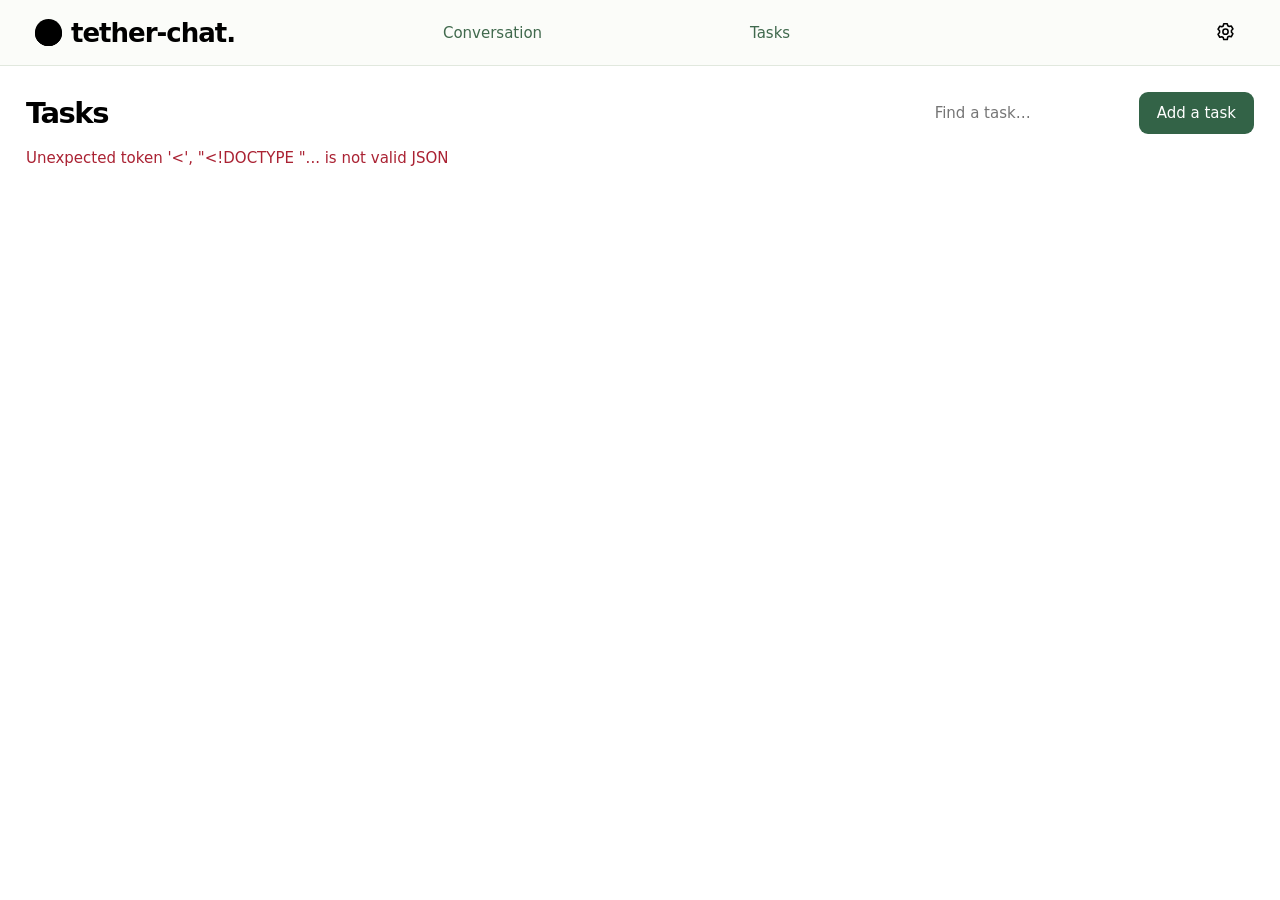
==== commit ee84ad69: "Release tether-chat 2026.2 with consistent package and desktop branding" ====
--- a/tend/board.html
+++ b/tend/board.html
@@ -1,4 +1,4 @@
-<!doctype html><html lang="en"><head><meta charset="utf-8"><meta name="viewport" content="width=device-width,initial-scale=1"><link rel="icon" type="image/png" sizes="32x32" href="/icon/32.png?v=tether3"><link rel="icon" type="image/svg+xml" href="/favicon.svg?v=tether3"><link rel="manifest" href="/manifest.webmanifest"><meta name="theme-color" media="(prefers-color-scheme: light)" content="#f2f2f2"><meta name="theme-color" media="(prefers-color-scheme: dark)" content="#242424"><title>tether · Tasks</title><style>
+<!doctype html><html lang="en"><head><meta charset="utf-8"><meta name="viewport" content="width=device-width,initial-scale=1"><link rel="icon" type="image/png" sizes="32x32" href="/icon/32.png?v=tether3"><link rel="icon" type="image/svg+xml" href="/favicon.svg?v=tether3"><link rel="manifest" href="/manifest.webmanifest"><meta name="theme-color" media="(prefers-color-scheme: light)" content="#f2f2f2"><meta name="theme-color" media="(prefers-color-scheme: dark)" content="#242424"><title>tether-chat · Tasks</title><style>
 :root{font:15px system-ui,-apple-system,sans-serif;background:#f5f7f2;color:#263c2f}*{box-sizing:border-box}body{margin:0}button,input,textarea,select{font:inherit}button{cursor:pointer}header{height:75px;display:flex;align-items:center;justify-content:space-between;padding:0 34px;background:#fbfcf9;border-bottom:1px solid #e1e8de;gap:15px}.brand{font-size:26px;font-weight:800;letter-spacing:-1px}nav{display:flex;gap:9px}a{color:#40694d;text-decoration:none}nav a{padding:10px 16px;border-radius:9px}nav a.active{background:#e0ebe0}main{max-width:1500px;padding:38px 30px;margin:auto}.top{display:flex;justify-content:space-between;gap:18px;align-items:start;flex-wrap:wrap}.top h1{font-size:35px;letter-spacing:-1.5px;margin:0}.hint{color:#718476;line-height:1.5}.board{display:grid;grid-template-columns:repeat(auto-fit,minmax(260px,1fr));gap:16px;align-items:start;margin:30px 0}.column{background:#e9eee7;border:1px solid #dce6da;border-radius:16px;padding:15px;min-height:150px}.column h2{font-size:15px;margin:2px 0 17px;display:flex;justify-content:space-between;align-items:center}.count{font-size:12px;color:#758878}.card{background:white;border:1px solid #e0e6df;box-shadow:0 3px 8px #24492b07;border-radius:12px;padding:16px;margin:10px 0;cursor:pointer}.card:hover{border-color:#9fbea5}.card strong{font-size:15px}.card p{color:#7d887e;font-size:13px;margin:9px 0}.chip{display:inline-block;font-size:11px;background:#eef3ed;color:#53705c;padding:4px 7px;border-radius:7px}.due{background:#faeacb}.panel{position:fixed;inset:0 0 0 auto;width:min(520px,100%);background:#fff;z-index:4;box-shadow:none;padding:32px;overflow-y:auto}.panel h2{font-size:24px;margin:20px 0}.panel label{display:block;color:#536e58;font-size:13px;font-weight:700;margin-top:19px;margin-bottom:7px}.panel input,.panel select,.panel textarea{display:block;width:100%;border:1px solid #d4e0d6;border-radius:9px;padding:11px;background:white;color:#263c2f}.panel textarea{min-height:125px;resize:vertical}.row{display:flex;gap:8px;align-items:center;flex-wrap:wrap}.primary{border:0;background:#336347;color:white;padding:12px 18px;border-radius:9px}.secondary{background:#fff;border:1px solid #d6e2d7;border-radius:9px;padding:10px 14px}.entry{padding:12px;background:#f5f7f2;border-radius:9px;margin:7px 0;white-space:pre-wrap;overflow-wrap:anywhere}.muted{font-size:12px;color:#7b8b7d}.hidden{display:none!important}#error{color:#a23}button:focus-visible,input:focus-visible,textarea:focus-visible,select:focus-visible{outline:3px solid #a8c6aa}@media(max-width:650px){main{padding:26px 14px}header{padding:0 15px}.top h1{font-size:28px}.panel{padding:20px}}
 </style><link rel="stylesheet" href="/theme.css"><script src="/theme.js" defer></script><style>html{min-height:100%;background:var(--page)}body{min-height:100vh;background:var(--page)!important}main{min-height:calc(100vh - 66px);max-width:none;width:100%;background:var(--page);padding-left:max(30px,calc((100% - 1500px)/2));padding-right:max(30px,calc((100% - 1500px)/2))}header{height:66px}.brand{color:var(--text)}.board{grid-template-columns:repeat(auto-fit,minmax(290px,1fr));gap:22px}.column{border-radius:18px;padding:18px;box-shadow:none}.column h2{font-size:17px;margin-bottom:18px}.card{padding:18px;border-radius:13px;box-shadow:none;border-left:4px solid var(--accent);transition:transform .15s,box-shadow .15s}.card:hover{transform:none;box-shadow:none}.card strong{font-size:16px;line-height:1.35;display:block}.card p{line-height:1.5;display:-webkit-box;-webkit-line-clamp:3;-webkit-box-orient:vertical;overflow:hidden}.top{padding:6px 0 15px}.column{background:var(--soft)!important;border:2px solid var(--category-color)!important}.column h2:before{content:none!important}.column .card{background:var(--task-card-bg,#ffffff)!important;color:var(--task-card-text,#263238)!important;border:1px solid var(--task-card-border,#d9dedb)!important;box-shadow:none!important;transform:none!important}.column .card:hover{box-shadow:none!important;transform:none!important;background:var(--task-card-bg,#ffffff)!important;border-color:var(--task-card-border,#d9dedb)!important}.column .card p{color:var(--task-card-muted,#66747a)!important}.column .card .chip{background:#edf0f0!important;color:#42525a!important}.board .column h2 .count{background:var(--panel);border-radius:99px;padding:5px 9px}.panel{border-left:1px solid var(--line)}.theme-picker{min-width:110px}#board-search{padding:11px 14px;border:1px solid var(--line);border-radius:9px;max-width:210px}@media(max-width:650px){header{gap:5px}nav a{padding:9px}}</style><style>.card .due-date{display:block;margin-top:9px;color:var(--task-card-muted,#66747b)}</style><style>.settings-gear{width:40px;height:40px;display:inline-flex;align-items:center;justify-content:center;color:var(--text);border:1px solid var(--line);border-radius:9px;background:var(--panel);cursor:pointer}.settings-gear:hover{background:var(--soft)}.settings-gear:focus-visible{outline:2px solid var(--accent);outline-offset:2px}.settings #settingsTheme{display:block;width:100%;max-width:none}.settings-backdrop{position:fixed;inset:66px 0 0;background:rgba(0,0,0,.26);z-index:40}.settings{position:fixed!important;top:66px;right:0;bottom:0;z-index:41;width:min(490px,100vw)!important;max-width:none!important;margin:0!important;padding:25px 28px 45px!important;overflow-y:auto;background:var(--paper)!important;border-left:1px solid var(--line)}.settings-header{display:flex;align-items:center;justify-content:space-between;gap:12px;margin-bottom:26px}.settings-header h1{margin:0}.settings h2{margin-top:24px}.settings .storage-choices{display:grid;gap:10px}.settings .storage-choices label{display:flex;align-items:center;gap:8px}.settings .storage-choices input{width:auto!important}.storage-path-row{display:flex;gap:8px}.storage-path-row input{flex:1;min-width:0}.storage-path-row button{white-space:nowrap}.settings label{display:block;margin:16px 0 7px}.settings input,.settings select{max-width:100%;width:100%;padding:10px;border:1px solid var(--line);border-radius:9px;background:var(--panel);color:var(--text)}.settings .secondary{background:var(--soft)!important;color:var(--text)!important;border:1px solid var(--line)!important}.settings #closeSettings{width:38px;height:38px;flex-shrink:0}.settings .primary{margin:13px 0}.settings .status{font-size:13px;color:var(--muted)}.hidden{display:none!important}</style><style>
 .category-section,.task-section{width:100%;max-width:1100px}
@@ -46,10 +46,10 @@
 @media(max-width:900px){.task-list .task-row,.task-list .task-row:has(.task-row-category){grid-template-columns:minmax(100px,1fr) 75px 85px}.task-row-category,.task-row-repeat{display:none}}
 @media(max-width:550px){.task-list .task-row,.task-list .task-row:has(.task-row-category){grid-template-columns:minmax(95px,1fr) 70px}.task-row-date{display:none}}
 </style><style>
-.category-tags,.category-add{display:flex;gap:6px;flex-wrap:wrap;align-items:center}.category-add input{flex:1;min-width:100px}.category-add button{flex:none;padding:10px}.category-tags{margin-bottom:6px}.category-tag{display:inline-flex;align-items:center;gap:4px;max-width:100%;overflow:hidden;text-overflow:ellipsis;white-space:nowrap;border-radius:4px;padding:2px 5px;font-size:10px;background:color-mix(in srgb,var(--category-color) 13%,var(--paper));color:var(--text)}.category-tag:before{content:'';width:5px;height:5px;flex:none;border-radius:50%;background:var(--category-color)}.category-tag button{border:0;background:none;color:inherit;padding:0 2px;cursor:pointer}.task-row-category{display:flex;gap:3px;flex-wrap:wrap;white-space:normal}.task-list .task-row:has(.task-row-category){grid-template-columns:minmax(130px,1fr) minmax(120px,190px) minmax(60px,90px) 70px minmax(105px,145px)}
+.category-tags,.category-add{display:flex;gap:6px;flex-wrap:wrap;align-items:center}.category-add input{flex:1;min-width:100px}.category-add button{flex:none;padding:10px}.category-tags{margin-bottom:6px}.category-tag{display:inline-flex;align-items:center;gap:4px;max-width:100%;overflow:hidden;text-overflow:ellipsis;white-space:nowrap;border-radius:4px;padding:2px 5px;font-size:10px;background:color-mix(in srgb,var(--category-color) 13%,var(--paper));color:var(--text)}.category-tag button{border:0;background:none;color:inherit;padding:0 2px;cursor:pointer}.task-row-category{display:flex;gap:3px;flex-wrap:wrap;white-space:normal}.task-list .task-row:has(.task-row-category){grid-template-columns:minmax(130px,1fr) minmax(120px,190px) minmax(60px,90px) 70px minmax(105px,145px)}
 @media(max-width:900px){.task-list .task-row:has(.task-row-category){grid-template-columns:minmax(100px,1fr) 120px 65px}.task-row-repeat,.task-row-date{display:none}.task-row-category{display:flex}}
 @media(max-width:550px){.task-list .task-row:has(.task-row-category){grid-template-columns:minmax(90px,1fr) 110px}.task-row-state{display:none}}
-</style></head><body><header class="topnav"><div class="brand"><svg class="tend-mark" viewBox="0 0 64 64" aria-hidden="true" xmlns="http://www.w3.org/2000/svg"><defs><clipPath id="tend-circle"><circle cx="32" cy="32" r="30"/></clipPath></defs><g clip-path="url(#tend-circle)"><rect x="2" y="2" width="60" height="60" fill="var(--soft)"/><path d="M2 31Q21 23 34 31T62 29V62H2Z" fill="var(--muted)"/><path d="M2 39Q23 29 35 39T62 36V62H2Z" fill="var(--accent)" opacity=".65"/><path d="M2 49Q28 38 42 47T62 42V62H2Z" fill="var(--accent)"/></g></svg><span class="brand-word">tether<span>.</span></span></div><a href="/">Conversation</a><a href="/board" class="active">Tasks</a><div class="grow"></div><button id="navsettings" type="button" class="settings-gear" aria-label="Settings" title="Settings"><svg viewBox="0 0 24 24" width="21" height="21" fill="none" stroke="currentColor" stroke-width="1.8" stroke-linecap="round" stroke-linejoin="round" aria-hidden="true"><path d="M10 2h4l.6 2.3 1.7.9 2.2-.7 2 3.5-1.7 1.7v2l1.7 1.7-2 3.5-2.2-.7-1.7.9L14 20h-4l-.6-2.3-1.7-.9-2.2.7-2-3.5L5.2 12v-2L3.5 8.3l2-3.5 2.2.7 1.7-.9z"/><circle cx="12" cy="11" r="3"/></svg></button></header><main><div class="top"><div><h1>Tasks</h1></div><div class="row"><input id="board-search" placeholder="Find a task…" aria-label="Find a task"><button class="primary" id="new">Add a task</button></div></div><div id="error" role="alert"></div><div class="board" id="board"></div></main><div class="settings-backdrop hidden" id="settingsBackdrop"></div><div class="settings hidden" id="settings" role="dialog" aria-modal="true" aria-label="Settings"><div class="settings-header"><h1>Settings</h1><button class="secondary" type="button" id="closeSettings" aria-label="Close settings">✕</button></div><h2>Appearance</h2><label for="settingsTheme">Color theme</label><select id="settingsTheme" class="theme-picker" data-theme-picker aria-label="Color theme"></select><h2>AI connection</h2><p>Use your own API key and a tool-calling compatible model. Credentials are stored by the local server, never in your browser's storage.</p><form id="provider"><label for="base">Provider API base URL</label><input id="base" type="url" required placeholder="https://api.openai.com/v1"><label for="model">Model</label><input id="model" required placeholder="gpt-4.1-mini"><label for="key">API key</label><input id="key" type="password" autocomplete="off" placeholder="Leave blank to retain saved key"><div id="keyStatus" class="status"></div><button class="primary">Save connection</button><div id="providerStatus" class="status" role="status"></div></form><h2>Database location</h2><p>Choose where Tether keeps its SQLite database. Moving copies and verifies your data, switches the running services, and retains the previous file as a backup.</p><form id="storageForm"><div class="storage-choices"><label><input type="radio" name="databaseMode" value="move" checked> Move current database</label><label><input type="radio" name="databaseMode" value="existing"> Use an existing Tether database</label></div><label for="databasePath">Destination folder or database file</label><div class="storage-path-row"><input id="databasePath" type="text" required spellcheck="false" placeholder="Choose a folder or enter a path"><button class="secondary" id="browseDatabase" type="button">Browse…</button></div><button class="primary" id="applyDatabase" type="submit">Move database</button><div id="storageStatus" class="status" role="status"></div></form><h2>Local data</h2><p>Your conversation and tasks are in SQLite and remain after browser cache is cleared. Keep an offline backup too.</p><a href="/api/backup" download="tend-backup.sqlite3">Download SQLite backup</a></div><div id="actionBackdrop" class="action-backdrop hidden"></div><aside id="actionDrawer" class="action-drawer hidden" aria-label="Action item details"></aside><div class="panel hidden" id="panel" role="dialog" aria-label="Edit task"><button class="secondary" id="close">← Back to tasks</button><h2 id="heading">Task</h2><form id="edit"><label for="title">Title</label><input id="title" maxlength="300" required><label for="category">Categories</label><div id="category-tags" class="category-tags"></div><div class="category-add"><input id="category" list="categories" maxlength="80" placeholder="Add a category"><button type="button" class="secondary" id="addCategory">Add</button></div><datalist id="categories"></datalist><label for="state">Where it stands</label><select id="state"><option value="open">Active</option><option value="waiting">Blocked / waiting</option><option value="paused">Set aside</option><option value="settled">Finished</option></select><label for="summary">Details</label><textarea id="summary" placeholder="Context, questions, links, decisions…"></textarea><label for="dueDate">Due date (optional)</label><input type="date" id="dueDate"><label for="revisit">Bring to attention (optional)</label><input type="datetime-local" id="revisit"><label for="recurrence">Repeat</label><select id="recurrence"><option value="">Does not repeat</option><option value="daily">Daily</option><option value="weekly">Weekly</option><option value="monthly">Monthly</option><option value="quarterly">Quarterly</option><option value="yearly">Yearly</option></select><label for="nextOccurrence">Next occurrence (optional)</label><input type="datetime-local" id="nextOccurrence"><button type="button" id="completeOccurrence" class="secondary">Complete this occurrence</button><h3>Action when due</h3><label for="actionPrompt">Action description / prompt</label><textarea id="actionPrompt" placeholder="When this is due, prepare a summary of logged project work for the week."></textarea><label for="dueAction">Action</label><select id="dueAction"><option value="">None — reminder only</option><option value="activity_report">Summarize recorded activity</option></select><div id="actionOptions"><label for="actionPeriod">Reporting frequency / period</label><select id="actionPeriod"><option value="week">Weekly</option><option value="month">Monthly</option><option value="quarter">Quarterly</option><option value="year">Yearly</option></select><label for="actionCategory">Activity category</label><input id="actionCategory" list="categories" maxlength="80" placeholder="All categories"><p class="hint">The description is stored with this task. The selected action is a local activity report (not an arbitrary AI prompt). It runs when Bring to attention or Next occurrence becomes due; it makes no background AI requests.</p><button type="button" id="previewAction" class="secondary">Preview report</button><div id="actionPreview" class="hint" aria-live="polite"></div></div><div class="row" style="margin-top:20px"><button class="primary">Save changes</button><button class="secondary" type="button" id="discuss">Discuss with Tether</button><button class="secondary" type="button" id="archiveTask">Archive task</button></div></form><h3>Activity timeline</h3><div id="activityList"></div><form id="activityForm"><label for="activityType">Type</label><select id="activityType"><option value="progress">Progress</option><option value="feedback">Feedback</option><option value="blocker">Blocker</option><option value="milestone">Milestone</option><option value="decision">Decision</option><option value="other">Other</option></select><label for="activityWhen">When it happened (optional)</label><input id="activityWhen" type="datetime-local"><label for="activityText">What happened</label><textarea id="activityText" required></textarea><button type="submit" class="secondary">Log activity</button></form><h3>Notes & history</h3><div id="entries"></div><form id="note"><label for="body">Add more information</label><textarea id="body" required placeholder="An update, detail, or idea…"></textarea><button class="secondary">Add note</button></form></div><script>
+</style><script src="/action-notes.js"></script></head><body><header class="topnav"><div class="brand"><svg class="tend-mark" viewBox="0 0 64 64" aria-hidden="true" xmlns="http://www.w3.org/2000/svg"><defs><clipPath id="tend-circle"><circle cx="32" cy="32" r="30"/></clipPath></defs><g clip-path="url(#tend-circle)"><rect x="2" y="2" width="60" height="60" fill="var(--soft)"/><path d="M2 31Q21 23 34 31T62 29V62H2Z" fill="var(--muted)"/><path d="M2 39Q23 29 35 39T62 36V62H2Z" fill="var(--accent)" opacity=".65"/><path d="M2 49Q28 38 42 47T62 42V62H2Z" fill="var(--accent)"/></g></svg><span class="brand-word">tether-chat<span>.</span></span></div><a href="/">Conversation</a><a href="/board" class="active">Tasks</a><div class="grow"></div><button id="navsettings" type="button" class="settings-gear" aria-label="Settings" title="Settings"><svg viewBox="0 0 24 24" width="21" height="21" fill="none" stroke="currentColor" stroke-width="1.8" stroke-linecap="round" stroke-linejoin="round" aria-hidden="true"><path d="M10 2h4l.6 2.3 1.7.9 2.2-.7 2 3.5-1.7 1.7v2l1.7 1.7-2 3.5-2.2-.7-1.7.9L14 20h-4l-.6-2.3-1.7-.9-2.2.7-2-3.5L5.2 12v-2L3.5 8.3l2-3.5 2.2.7 1.7-.9z"/><circle cx="12" cy="11" r="3"/></svg></button></header><main><div class="top"><div><h1>Tasks</h1></div><div class="row"><input id="board-search" placeholder="Find a task…" aria-label="Find a task"><button class="primary" id="new">Add a task</button></div></div><div id="error" role="alert"></div><div class="board" id="board"></div></main><div class="settings-backdrop hidden" id="settingsBackdrop"></div><div class="settings hidden" id="settings" role="dialog" aria-modal="true" aria-label="Settings"><div class="settings-header"><h1>Settings</h1><button class="secondary" type="button" id="closeSettings" aria-label="Close settings">✕</button></div><h2>Appearance</h2><label for="settingsTheme">Color theme</label><select id="settingsTheme" class="theme-picker" data-theme-picker aria-label="Color theme"></select><h2>AI connection</h2><p>Use your own API key and a tool-calling compatible model. Credentials are stored by the local server, never in your browser's storage.</p><form id="provider"><label for="base">Provider API base URL</label><input id="base" type="url" required placeholder="https://api.openai.com/v1"><label for="model">Model</label><input id="model" required placeholder="gpt-4.1-mini"><label for="key">API key</label><input id="key" type="password" autocomplete="off" placeholder="Leave blank to retain saved key"><div id="keyStatus" class="status"></div><button class="primary">Save connection</button><div id="providerStatus" class="status" role="status"></div></form><h2>Database location</h2><p>Choose where tether-chat keeps its SQLite database. Moving copies and verifies your data, switches the running services, and retains the previous file as a backup.</p><form id="storageForm"><div class="storage-choices"><label><input type="radio" name="databaseMode" value="move" checked> Move current database</label><label><input type="radio" name="databaseMode" value="existing"> Use an existing tether-chat database</label></div><label for="databasePath">Destination folder or database file</label><div class="storage-path-row"><input id="databasePath" type="text" required spellcheck="false" placeholder="Choose a folder or enter a path"><button class="secondary" id="browseDatabase" type="button">Browse…</button></div><button class="primary" id="applyDatabase" type="submit">Move database</button><div id="storageStatus" class="status" role="status"></div></form><h2>Local data</h2><p>Your conversation and tasks are in SQLite and remain after browser cache is cleared. Keep an offline backup too.</p><a href="/api/backup" download="tend-backup.sqlite3">Download SQLite backup</a></div><div id="actionBackdrop" class="action-backdrop hidden"></div><aside id="actionDrawer" class="action-drawer hidden" aria-label="Action item details"></aside><div class="panel hidden" id="panel" role="dialog" aria-label="Edit task"><button class="secondary" id="close">← Back to tasks</button><h2 id="heading">Task</h2><form id="edit"><label for="title">Title</label><input id="title" maxlength="300" required><label for="category">Categories</label><div id="category-tags" class="category-tags"></div><div class="category-add"><input id="category" list="categories" maxlength="80" placeholder="Add a category"><button type="button" class="secondary" id="addCategory">Add</button></div><datalist id="categories"></datalist><label for="state">Where it stands</label><select id="state"><option value="open">Active</option><option value="waiting">Blocked / waiting</option><option value="paused">Set aside</option><option value="settled">Finished</option></select><label for="summary">Details</label><textarea id="summary" placeholder="Context, questions, links, decisions…"></textarea><label for="dueDate">Due date (optional)</label><input type="date" id="dueDate"><label for="revisit">Bring to attention (optional)</label><input type="datetime-local" id="revisit"><label for="recurrence">Repeat</label><select id="recurrence"><option value="">Does not repeat</option><option value="daily">Daily</option><option value="weekly">Weekly</option><option value="monthly">Monthly</option><option value="quarterly">Quarterly</option><option value="yearly">Yearly</option></select><label for="nextOccurrence">Next occurrence (optional)</label><input type="datetime-local" id="nextOccurrence"><button type="button" id="completeOccurrence" class="secondary">Complete this occurrence</button><h3>Action when due</h3><label for="actionPrompt">Action description / prompt</label><textarea id="actionPrompt" placeholder="When this is due, prepare a summary of logged project work for the week."></textarea><label for="dueAction">Action</label><select id="dueAction"><option value="">None — reminder only</option><option value="activity_report">Summarize recorded activity</option></select><div id="actionOptions"><label for="actionPeriod">Reporting frequency / period</label><select id="actionPeriod"><option value="week">Weekly</option><option value="month">Monthly</option><option value="quarter">Quarterly</option><option value="year">Yearly</option></select><label for="actionCategory">Activity category</label><input id="actionCategory" list="categories" maxlength="80" placeholder="All categories"><p class="hint">The description is stored with this task. The selected action is a local activity report (not an arbitrary AI prompt). It runs when Bring to attention or Next occurrence becomes due; it makes no background AI requests.</p><button type="button" id="previewAction" class="secondary">Preview report</button><div id="actionPreview" class="hint" aria-live="polite"></div></div><div class="row" style="margin-top:20px"><button class="primary">Save changes</button><button class="secondary" type="button" id="discuss">Discuss with tether-chat</button><button class="secondary" type="button" id="archiveTask">Archive task</button></div></form><h3>Activity timeline</h3><div id="activityList"></div><form id="activityForm"><label for="activityType">Type</label><select id="activityType"><option value="progress">Progress</option><option value="feedback">Feedback</option><option value="blocker">Blocker</option><option value="milestone">Milestone</option><option value="decision">Decision</option><option value="other">Other</option></select><label for="activityWhen">When it happened (optional)</label><input id="activityWhen" type="datetime-local"><label for="activityText">What happened</label><textarea id="activityText" required></textarea><button type="submit" class="secondary">Log activity</button></form><h3>Notes & history</h3><div id="entries"></div><form id="note"><label for="body">Add more information</label><textarea id="body" required placeholder="An update, detail, or idea…"></textarea><button class="secondary">Add note</button></form></div><script>
 const $=s=>document.querySelector(s);let current=null, searchText="";
 const categoryColors=["#3279c7","#bd4a69","#478d57","#b87527","#8058bc","#168d99","#c0523e","#6b7d27","#a33d9d","#5079a4","#aa7746","#318575","#865b49","#98547e","#567bb9","#a65b28","#658742","#8560aa","#b64e52","#3f8ba9","#8c7332","#4e9180","#b06b86","#636bb4"];
 function categoryColor(name){let hash=0;for(const char of name.toLowerCase())hash=(Math.imul(hash,31)+char.charCodeAt(0))>>>0;return categoryColors[hash%categoryColors.length]}
@@ -131,7 +131,7 @@
   if(!active){selectedTask=null;return}
   const pane=el('section','actions-section');pane.append(el('h2','section-heading','Action items'));
   pane.append(el('p','hint',active.title));
-  const edit=el('button','secondary','Edit task');edit.onclick=()=>open(active.id);pane.append(edit);
+  const edit=el('button','secondary edit-task-button','Edit task');edit.onclick=()=>open(active.id);pane.append(edit);
   const items=el('div','action-items');pane.append(items);board.append(pane);
   api('/threads/'+encodeURIComponent(active.id)).then(t=>{
    if(selectedTask!==t.id||!pane.isConnected)return;
@@ -165,12 +165,13 @@
  form.onsubmit=async event=>{event.preventDefault();save.disabled=true;const fields={done:checkbox.checked};for(const field of ['due_at','revisit_at']){const value=form.elements[field].value;fields[field]=value?new Date(value).toISOString():null}
   try{await api('/actions/'+encodeURIComponent(action.id),'PATCH',fields);closeActionDetails();await load()}catch(err){status.textContent=err.message;save.disabled=false}
  };
+ window.tetherActionNotes(drawer,action.id,action.notes||[]);
 }
 function closeActionDetails(){$('#actionDrawer').classList.add('hidden');$('#actionBackdrop').classList.add('hidden');document.body.classList.remove('drawer-open');if(actionReturnFocus?.isConnected)actionReturnFocus.focus()}
 document.addEventListener('keydown',event=>{
  const drawer=$('#actionDrawer');if(drawer.classList.contains('hidden'))return;
  if(event.key==='Escape'){event.preventDefault();closeActionDetails()}
- if(event.key==='Tab'){const controls=[...drawer.querySelectorAll('button:not(:disabled),a[href],input:not(:disabled)')],first=controls[0],last=controls.at(-1);if(event.shiftKey&&document.activeElement===first){event.preventDefault();last?.focus()}else if(!event.shiftKey&&document.activeElement===last){event.preventDefault();first?.focus()}}
+ if(event.key==='Tab'){const controls=[...drawer.querySelectorAll('button:not(:disabled),a[href],input:not(:disabled),textarea:not(:disabled)')],first=controls[0],last=controls.at(-1);if(event.shiftKey&&document.activeElement===first){event.preventDefault();last?.focus()}else if(!event.shiftKey&&document.activeElement===last){event.preventDefault();first?.focus()}}
 });
 async function load(){try{
  groupCache=await api('/board');archivedCache=await api('/archived');
@@ -203,7 +204,7 @@
 function databaseMode(){return document.querySelector('input[name="databaseMode"]:checked').value}
 document.querySelectorAll('input[name="databaseMode"]').forEach(input=>input.onchange=()=>{$('#applyDatabase').textContent=databaseMode()==='move'?'Move database':'Use existing database';$('#databasePath').value=''});
 $('#browseDatabase').onclick=async()=>{const button=$('#browseDatabase');button.disabled=true;$('#storageStatus').textContent='Opening folder chooser on this computer…';try{if(databaseMode()==='existing'){$('#storageStatus').textContent='For an existing database, enter its full .sqlite3 file path.';return}const answer=await api('/storage/choose-folder','POST',{});if(answer.folder){$('#databasePath').value=answer.folder;$('#storageStatus').textContent='Selected folder: '+answer.folder}else{$('#storageStatus').textContent='Selection cancelled.'}}catch(err){$('#storageStatus').textContent=err.message}finally{button.disabled=false}};
-$('#storageForm').onsubmit=async e=>{e.preventDefault();const button=$('#applyDatabase');button.disabled=true;try{const result=await api('/storage','POST',{path:$('#databasePath').value.trim(),mode:databaseMode()});$('#storageStatus').textContent='Switching database and restarting Tether services…';const expected=result.pending;let attempts=0;const check=async()=>{try{const info=await api('/storage');if(!info.pending&&info.current===expected){$('#storageStatus').textContent='Database location updated: '+info.current;button.disabled=false;return}}catch(err){}if(++attempts<80)setTimeout(check,500);else{$('#storageStatus').textContent='Could not confirm the switch. Check the Tether terminal; the original database is retained.';button.disabled=false}};setTimeout(check,900)}catch(err){$('#storageStatus').textContent=err.message;button.disabled=false}};
+$('#storageForm').onsubmit=async e=>{e.preventDefault();const button=$('#applyDatabase');button.disabled=true;try{const result=await api('/storage','POST',{path:$('#databasePath').value.trim(),mode:databaseMode()});$('#storageStatus').textContent='Switching database and restarting tether-chat services…';const expected=result.pending;let attempts=0;const check=async()=>{try{const info=await api('/storage');if(!info.pending&&info.current===expected){$('#storageStatus').textContent='Database location updated: '+info.current;button.disabled=false;return}}catch(err){}if(++attempts<80)setTimeout(check,500);else{$('#storageStatus').textContent='Could not confirm the switch. Check the tether-chat terminal; the original database is retained.';button.disabled=false}};setTimeout(check,900)}catch(err){$('#storageStatus').textContent=err.message;button.disabled=false}};
 
 function navigateBoardHash(){
  try{const parts=location.hash.slice(1).split('/').map(decodeURIComponent);
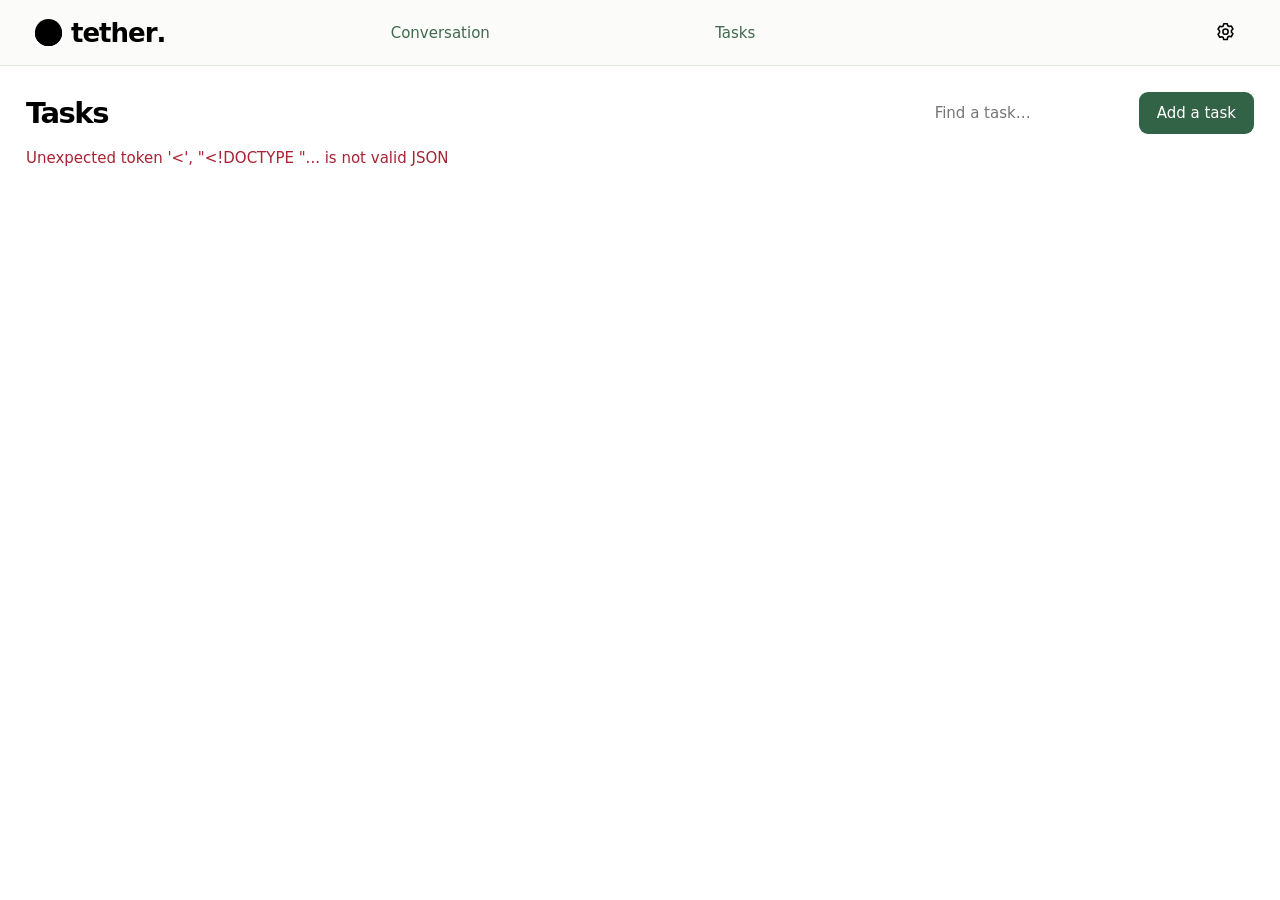
==== commit e2818cb5: "Use tether. display branding while retaining tether-chat package and commands" ====
--- a/tend/board.html
+++ b/tend/board.html
@@ -1,4 +1,4 @@
-<!doctype html><html lang="en"><head><meta charset="utf-8"><meta name="viewport" content="width=device-width,initial-scale=1"><link rel="icon" type="image/png" sizes="32x32" href="/icon/32.png?v=tether3"><link rel="icon" type="image/svg+xml" href="/favicon.svg?v=tether3"><link rel="manifest" href="/manifest.webmanifest"><meta name="theme-color" media="(prefers-color-scheme: light)" content="#f2f2f2"><meta name="theme-color" media="(prefers-color-scheme: dark)" content="#242424"><title>tether-chat · Tasks</title><style>
+<!doctype html><html lang="en"><head><meta charset="utf-8"><meta name="viewport" content="width=device-width,initial-scale=1"><link rel="icon" type="image/png" sizes="32x32" href="/icon/32.png?v=tether3"><link rel="icon" type="image/svg+xml" href="/favicon.svg?v=tether3"><link rel="manifest" href="/manifest.webmanifest"><meta name="theme-color" media="(prefers-color-scheme: light)" content="#f2f2f2"><meta name="theme-color" media="(prefers-color-scheme: dark)" content="#242424"><title>tether · Tasks</title><style>
 :root{font:15px system-ui,-apple-system,sans-serif;background:#f5f7f2;color:#263c2f}*{box-sizing:border-box}body{margin:0}button,input,textarea,select{font:inherit}button{cursor:pointer}header{height:75px;display:flex;align-items:center;justify-content:space-between;padding:0 34px;background:#fbfcf9;border-bottom:1px solid #e1e8de;gap:15px}.brand{font-size:26px;font-weight:800;letter-spacing:-1px}nav{display:flex;gap:9px}a{color:#40694d;text-decoration:none}nav a{padding:10px 16px;border-radius:9px}nav a.active{background:#e0ebe0}main{max-width:1500px;padding:38px 30px;margin:auto}.top{display:flex;justify-content:space-between;gap:18px;align-items:start;flex-wrap:wrap}.top h1{font-size:35px;letter-spacing:-1.5px;margin:0}.hint{color:#718476;line-height:1.5}.board{display:grid;grid-template-columns:repeat(auto-fit,minmax(260px,1fr));gap:16px;align-items:start;margin:30px 0}.column{background:#e9eee7;border:1px solid #dce6da;border-radius:16px;padding:15px;min-height:150px}.column h2{font-size:15px;margin:2px 0 17px;display:flex;justify-content:space-between;align-items:center}.count{font-size:12px;color:#758878}.card{background:white;border:1px solid #e0e6df;box-shadow:0 3px 8px #24492b07;border-radius:12px;padding:16px;margin:10px 0;cursor:pointer}.card:hover{border-color:#9fbea5}.card strong{font-size:15px}.card p{color:#7d887e;font-size:13px;margin:9px 0}.chip{display:inline-block;font-size:11px;background:#eef3ed;color:#53705c;padding:4px 7px;border-radius:7px}.due{background:#faeacb}.panel{position:fixed;inset:0 0 0 auto;width:min(520px,100%);background:#fff;z-index:4;box-shadow:none;padding:32px;overflow-y:auto}.panel h2{font-size:24px;margin:20px 0}.panel label{display:block;color:#536e58;font-size:13px;font-weight:700;margin-top:19px;margin-bottom:7px}.panel input,.panel select,.panel textarea{display:block;width:100%;border:1px solid #d4e0d6;border-radius:9px;padding:11px;background:white;color:#263c2f}.panel textarea{min-height:125px;resize:vertical}.row{display:flex;gap:8px;align-items:center;flex-wrap:wrap}.primary{border:0;background:#336347;color:white;padding:12px 18px;border-radius:9px}.secondary{background:#fff;border:1px solid #d6e2d7;border-radius:9px;padding:10px 14px}.entry{padding:12px;background:#f5f7f2;border-radius:9px;margin:7px 0;white-space:pre-wrap;overflow-wrap:anywhere}.muted{font-size:12px;color:#7b8b7d}.hidden{display:none!important}#error{color:#a23}button:focus-visible,input:focus-visible,textarea:focus-visible,select:focus-visible{outline:3px solid #a8c6aa}@media(max-width:650px){main{padding:26px 14px}header{padding:0 15px}.top h1{font-size:28px}.panel{padding:20px}}
 </style><link rel="stylesheet" href="/theme.css"><script src="/theme.js" defer></script><style>html{min-height:100%;background:var(--page)}body{min-height:100vh;background:var(--page)!important}main{min-height:calc(100vh - 66px);max-width:none;width:100%;background:var(--page);padding-left:max(30px,calc((100% - 1500px)/2));padding-right:max(30px,calc((100% - 1500px)/2))}header{height:66px}.brand{color:var(--text)}.board{grid-template-columns:repeat(auto-fit,minmax(290px,1fr));gap:22px}.column{border-radius:18px;padding:18px;box-shadow:none}.column h2{font-size:17px;margin-bottom:18px}.card{padding:18px;border-radius:13px;box-shadow:none;border-left:4px solid var(--accent);transition:transform .15s,box-shadow .15s}.card:hover{transform:none;box-shadow:none}.card strong{font-size:16px;line-height:1.35;display:block}.card p{line-height:1.5;display:-webkit-box;-webkit-line-clamp:3;-webkit-box-orient:vertical;overflow:hidden}.top{padding:6px 0 15px}.column{background:var(--soft)!important;border:2px solid var(--category-color)!important}.column h2:before{content:none!important}.column .card{background:var(--task-card-bg,#ffffff)!important;color:var(--task-card-text,#263238)!important;border:1px solid var(--task-card-border,#d9dedb)!important;box-shadow:none!important;transform:none!important}.column .card:hover{box-shadow:none!important;transform:none!important;background:var(--task-card-bg,#ffffff)!important;border-color:var(--task-card-border,#d9dedb)!important}.column .card p{color:var(--task-card-muted,#66747a)!important}.column .card .chip{background:#edf0f0!important;color:#42525a!important}.board .column h2 .count{background:var(--panel);border-radius:99px;padding:5px 9px}.panel{border-left:1px solid var(--line)}.theme-picker{min-width:110px}#board-search{padding:11px 14px;border:1px solid var(--line);border-radius:9px;max-width:210px}@media(max-width:650px){header{gap:5px}nav a{padding:9px}}</style><style>.card .due-date{display:block;margin-top:9px;color:var(--task-card-muted,#66747b)}</style><style>.settings-gear{width:40px;height:40px;display:inline-flex;align-items:center;justify-content:center;color:var(--text);border:1px solid var(--line);border-radius:9px;background:var(--panel);cursor:pointer}.settings-gear:hover{background:var(--soft)}.settings-gear:focus-visible{outline:2px solid var(--accent);outline-offset:2px}.settings #settingsTheme{display:block;width:100%;max-width:none}.settings-backdrop{position:fixed;inset:66px 0 0;background:rgba(0,0,0,.26);z-index:40}.settings{position:fixed!important;top:66px;right:0;bottom:0;z-index:41;width:min(490px,100vw)!important;max-width:none!important;margin:0!important;padding:25px 28px 45px!important;overflow-y:auto;background:var(--paper)!important;border-left:1px solid var(--line)}.settings-header{display:flex;align-items:center;justify-content:space-between;gap:12px;margin-bottom:26px}.settings-header h1{margin:0}.settings h2{margin-top:24px}.settings .storage-choices{display:grid;gap:10px}.settings .storage-choices label{display:flex;align-items:center;gap:8px}.settings .storage-choices input{width:auto!important}.storage-path-row{display:flex;gap:8px}.storage-path-row input{flex:1;min-width:0}.storage-path-row button{white-space:nowrap}.settings label{display:block;margin:16px 0 7px}.settings input,.settings select{max-width:100%;width:100%;padding:10px;border:1px solid var(--line);border-radius:9px;background:var(--panel);color:var(--text)}.settings .secondary{background:var(--soft)!important;color:var(--text)!important;border:1px solid var(--line)!important}.settings #closeSettings{width:38px;height:38px;flex-shrink:0}.settings .primary{margin:13px 0}.settings .status{font-size:13px;color:var(--muted)}.hidden{display:none!important}</style><style>
 .category-section,.task-section{width:100%;max-width:1100px}
@@ -49,7 +49,7 @@
 .category-tags,.category-add{display:flex;gap:6px;flex-wrap:wrap;align-items:center}.category-add input{flex:1;min-width:100px}.category-add button{flex:none;padding:10px}.category-tags{margin-bottom:6px}.category-tag{display:inline-flex;align-items:center;gap:4px;max-width:100%;overflow:hidden;text-overflow:ellipsis;white-space:nowrap;border-radius:4px;padding:2px 5px;font-size:10px;background:color-mix(in srgb,var(--category-color) 13%,var(--paper));color:var(--text)}.category-tag button{border:0;background:none;color:inherit;padding:0 2px;cursor:pointer}.task-row-category{display:flex;gap:3px;flex-wrap:wrap;white-space:normal}.task-list .task-row:has(.task-row-category){grid-template-columns:minmax(130px,1fr) minmax(120px,190px) minmax(60px,90px) 70px minmax(105px,145px)}
 @media(max-width:900px){.task-list .task-row:has(.task-row-category){grid-template-columns:minmax(100px,1fr) 120px 65px}.task-row-repeat,.task-row-date{display:none}.task-row-category{display:flex}}
 @media(max-width:550px){.task-list .task-row:has(.task-row-category){grid-template-columns:minmax(90px,1fr) 110px}.task-row-state{display:none}}
-</style><script src="/action-notes.js"></script></head><body><header class="topnav"><div class="brand"><svg class="tend-mark" viewBox="0 0 64 64" aria-hidden="true" xmlns="http://www.w3.org/2000/svg"><defs><clipPath id="tend-circle"><circle cx="32" cy="32" r="30"/></clipPath></defs><g clip-path="url(#tend-circle)"><rect x="2" y="2" width="60" height="60" fill="var(--soft)"/><path d="M2 31Q21 23 34 31T62 29V62H2Z" fill="var(--muted)"/><path d="M2 39Q23 29 35 39T62 36V62H2Z" fill="var(--accent)" opacity=".65"/><path d="M2 49Q28 38 42 47T62 42V62H2Z" fill="var(--accent)"/></g></svg><span class="brand-word">tether-chat<span>.</span></span></div><a href="/">Conversation</a><a href="/board" class="active">Tasks</a><div class="grow"></div><button id="navsettings" type="button" class="settings-gear" aria-label="Settings" title="Settings"><svg viewBox="0 0 24 24" width="21" height="21" fill="none" stroke="currentColor" stroke-width="1.8" stroke-linecap="round" stroke-linejoin="round" aria-hidden="true"><path d="M10 2h4l.6 2.3 1.7.9 2.2-.7 2 3.5-1.7 1.7v2l1.7 1.7-2 3.5-2.2-.7-1.7.9L14 20h-4l-.6-2.3-1.7-.9-2.2.7-2-3.5L5.2 12v-2L3.5 8.3l2-3.5 2.2.7 1.7-.9z"/><circle cx="12" cy="11" r="3"/></svg></button></header><main><div class="top"><div><h1>Tasks</h1></div><div class="row"><input id="board-search" placeholder="Find a task…" aria-label="Find a task"><button class="primary" id="new">Add a task</button></div></div><div id="error" role="alert"></div><div class="board" id="board"></div></main><div class="settings-backdrop hidden" id="settingsBackdrop"></div><div class="settings hidden" id="settings" role="dialog" aria-modal="true" aria-label="Settings"><div class="settings-header"><h1>Settings</h1><button class="secondary" type="button" id="closeSettings" aria-label="Close settings">✕</button></div><h2>Appearance</h2><label for="settingsTheme">Color theme</label><select id="settingsTheme" class="theme-picker" data-theme-picker aria-label="Color theme"></select><h2>AI connection</h2><p>Use your own API key and a tool-calling compatible model. Credentials are stored by the local server, never in your browser's storage.</p><form id="provider"><label for="base">Provider API base URL</label><input id="base" type="url" required placeholder="https://api.openai.com/v1"><label for="model">Model</label><input id="model" required placeholder="gpt-4.1-mini"><label for="key">API key</label><input id="key" type="password" autocomplete="off" placeholder="Leave blank to retain saved key"><div id="keyStatus" class="status"></div><button class="primary">Save connection</button><div id="providerStatus" class="status" role="status"></div></form><h2>Database location</h2><p>Choose where tether-chat keeps its SQLite database. Moving copies and verifies your data, switches the running services, and retains the previous file as a backup.</p><form id="storageForm"><div class="storage-choices"><label><input type="radio" name="databaseMode" value="move" checked> Move current database</label><label><input type="radio" name="databaseMode" value="existing"> Use an existing tether-chat database</label></div><label for="databasePath">Destination folder or database file</label><div class="storage-path-row"><input id="databasePath" type="text" required spellcheck="false" placeholder="Choose a folder or enter a path"><button class="secondary" id="browseDatabase" type="button">Browse…</button></div><button class="primary" id="applyDatabase" type="submit">Move database</button><div id="storageStatus" class="status" role="status"></div></form><h2>Local data</h2><p>Your conversation and tasks are in SQLite and remain after browser cache is cleared. Keep an offline backup too.</p><a href="/api/backup" download="tend-backup.sqlite3">Download SQLite backup</a></div><div id="actionBackdrop" class="action-backdrop hidden"></div><aside id="actionDrawer" class="action-drawer hidden" aria-label="Action item details"></aside><div class="panel hidden" id="panel" role="dialog" aria-label="Edit task"><button class="secondary" id="close">← Back to tasks</button><h2 id="heading">Task</h2><form id="edit"><label for="title">Title</label><input id="title" maxlength="300" required><label for="category">Categories</label><div id="category-tags" class="category-tags"></div><div class="category-add"><input id="category" list="categories" maxlength="80" placeholder="Add a category"><button type="button" class="secondary" id="addCategory">Add</button></div><datalist id="categories"></datalist><label for="state">Where it stands</label><select id="state"><option value="open">Active</option><option value="waiting">Blocked / waiting</option><option value="paused">Set aside</option><option value="settled">Finished</option></select><label for="summary">Details</label><textarea id="summary" placeholder="Context, questions, links, decisions…"></textarea><label for="dueDate">Due date (optional)</label><input type="date" id="dueDate"><label for="revisit">Bring to attention (optional)</label><input type="datetime-local" id="revisit"><label for="recurrence">Repeat</label><select id="recurrence"><option value="">Does not repeat</option><option value="daily">Daily</option><option value="weekly">Weekly</option><option value="monthly">Monthly</option><option value="quarterly">Quarterly</option><option value="yearly">Yearly</option></select><label for="nextOccurrence">Next occurrence (optional)</label><input type="datetime-local" id="nextOccurrence"><button type="button" id="completeOccurrence" class="secondary">Complete this occurrence</button><h3>Action when due</h3><label for="actionPrompt">Action description / prompt</label><textarea id="actionPrompt" placeholder="When this is due, prepare a summary of logged project work for the week."></textarea><label for="dueAction">Action</label><select id="dueAction"><option value="">None — reminder only</option><option value="activity_report">Summarize recorded activity</option></select><div id="actionOptions"><label for="actionPeriod">Reporting frequency / period</label><select id="actionPeriod"><option value="week">Weekly</option><option value="month">Monthly</option><option value="quarter">Quarterly</option><option value="year">Yearly</option></select><label for="actionCategory">Activity category</label><input id="actionCategory" list="categories" maxlength="80" placeholder="All categories"><p class="hint">The description is stored with this task. The selected action is a local activity report (not an arbitrary AI prompt). It runs when Bring to attention or Next occurrence becomes due; it makes no background AI requests.</p><button type="button" id="previewAction" class="secondary">Preview report</button><div id="actionPreview" class="hint" aria-live="polite"></div></div><div class="row" style="margin-top:20px"><button class="primary">Save changes</button><button class="secondary" type="button" id="discuss">Discuss with tether-chat</button><button class="secondary" type="button" id="archiveTask">Archive task</button></div></form><h3>Activity timeline</h3><div id="activityList"></div><form id="activityForm"><label for="activityType">Type</label><select id="activityType"><option value="progress">Progress</option><option value="feedback">Feedback</option><option value="blocker">Blocker</option><option value="milestone">Milestone</option><option value="decision">Decision</option><option value="other">Other</option></select><label for="activityWhen">When it happened (optional)</label><input id="activityWhen" type="datetime-local"><label for="activityText">What happened</label><textarea id="activityText" required></textarea><button type="submit" class="secondary">Log activity</button></form><h3>Notes & history</h3><div id="entries"></div><form id="note"><label for="body">Add more information</label><textarea id="body" required placeholder="An update, detail, or idea…"></textarea><button class="secondary">Add note</button></form></div><script>
+</style><script src="/action-notes.js"></script></head><body><header class="topnav"><div class="brand"><svg class="tend-mark" viewBox="0 0 64 64" aria-hidden="true" xmlns="http://www.w3.org/2000/svg"><defs><clipPath id="tend-circle"><circle cx="32" cy="32" r="30"/></clipPath></defs><g clip-path="url(#tend-circle)"><rect x="2" y="2" width="60" height="60" fill="var(--soft)"/><path d="M2 31Q21 23 34 31T62 29V62H2Z" fill="var(--muted)"/><path d="M2 39Q23 29 35 39T62 36V62H2Z" fill="var(--accent)" opacity=".65"/><path d="M2 49Q28 38 42 47T62 42V62H2Z" fill="var(--accent)"/></g></svg><span class="brand-word">tether<span>.</span></span></div><a href="/">Conversation</a><a href="/board" class="active">Tasks</a><div class="grow"></div><button id="navsettings" type="button" class="settings-gear" aria-label="Settings" title="Settings"><svg viewBox="0 0 24 24" width="21" height="21" fill="none" stroke="currentColor" stroke-width="1.8" stroke-linecap="round" stroke-linejoin="round" aria-hidden="true"><path d="M10 2h4l.6 2.3 1.7.9 2.2-.7 2 3.5-1.7 1.7v2l1.7 1.7-2 3.5-2.2-.7-1.7.9L14 20h-4l-.6-2.3-1.7-.9-2.2.7-2-3.5L5.2 12v-2L3.5 8.3l2-3.5 2.2.7 1.7-.9z"/><circle cx="12" cy="11" r="3"/></svg></button></header><main><div class="top"><div><h1>Tasks</h1></div><div class="row"><input id="board-search" placeholder="Find a task…" aria-label="Find a task"><button class="primary" id="new">Add a task</button></div></div><div id="error" role="alert"></div><div class="board" id="board"></div></main><div class="settings-backdrop hidden" id="settingsBackdrop"></div><div class="settings hidden" id="settings" role="dialog" aria-modal="true" aria-label="Settings"><div class="settings-header"><h1>Settings</h1><button class="secondary" type="button" id="closeSettings" aria-label="Close settings">✕</button></div><h2>Appearance</h2><label for="settingsTheme">Color theme</label><select id="settingsTheme" class="theme-picker" data-theme-picker aria-label="Color theme"></select><h2>AI connection</h2><p>Use your own API key and a tool-calling compatible model. Credentials are stored by the local server, never in your browser's storage.</p><form id="provider"><label for="base">Provider API base URL</label><input id="base" type="url" required placeholder="https://api.openai.com/v1"><label for="model">Model</label><input id="model" required placeholder="gpt-4.1-mini"><label for="key">API key</label><input id="key" type="password" autocomplete="off" placeholder="Leave blank to retain saved key"><div id="keyStatus" class="status"></div><button class="primary">Save connection</button><div id="providerStatus" class="status" role="status"></div></form><h2>Database location</h2><p>Choose where tether keeps its SQLite database. Moving copies and verifies your data, switches the running services, and retains the previous file as a backup.</p><form id="storageForm"><div class="storage-choices"><label><input type="radio" name="databaseMode" value="move" checked> Move current database</label><label><input type="radio" name="databaseMode" value="existing"> Use an existing tether database</label></div><label for="databasePath">Destination folder or database file</label><div class="storage-path-row"><input id="databasePath" type="text" required spellcheck="false" placeholder="Choose a folder or enter a path"><button class="secondary" id="browseDatabase" type="button">Browse…</button></div><button class="primary" id="applyDatabase" type="submit">Move database</button><div id="storageStatus" class="status" role="status"></div></form><h2>Local data</h2><p>Your conversation and tasks are in SQLite and remain after browser cache is cleared. Keep an offline backup too.</p><a href="/api/backup" download="tend-backup.sqlite3">Download SQLite backup</a></div><div id="actionBackdrop" class="action-backdrop hidden"></div><aside id="actionDrawer" class="action-drawer hidden" aria-label="Action item details"></aside><div class="panel hidden" id="panel" role="dialog" aria-label="Edit task"><button class="secondary" id="close">← Back to tasks</button><h2 id="heading">Task</h2><form id="edit"><label for="title">Title</label><input id="title" maxlength="300" required><label for="category">Categories</label><div id="category-tags" class="category-tags"></div><div class="category-add"><input id="category" list="categories" maxlength="80" placeholder="Add a category"><button type="button" class="secondary" id="addCategory">Add</button></div><datalist id="categories"></datalist><label for="state">Where it stands</label><select id="state"><option value="open">Active</option><option value="waiting">Blocked / waiting</option><option value="paused">Set aside</option><option value="settled">Finished</option></select><label for="summary">Details</label><textarea id="summary" placeholder="Context, questions, links, decisions…"></textarea><label for="dueDate">Due date (optional)</label><input type="date" id="dueDate"><label for="revisit">Bring to attention (optional)</label><input type="datetime-local" id="revisit"><label for="recurrence">Repeat</label><select id="recurrence"><option value="">Does not repeat</option><option value="daily">Daily</option><option value="weekly">Weekly</option><option value="monthly">Monthly</option><option value="quarterly">Quarterly</option><option value="yearly">Yearly</option></select><label for="nextOccurrence">Next occurrence (optional)</label><input type="datetime-local" id="nextOccurrence"><button type="button" id="completeOccurrence" class="secondary">Complete this occurrence</button><h3>Action when due</h3><label for="actionPrompt">Action description / prompt</label><textarea id="actionPrompt" placeholder="When this is due, prepare a summary of logged project work for the week."></textarea><label for="dueAction">Action</label><select id="dueAction"><option value="">None — reminder only</option><option value="activity_report">Summarize recorded activity</option></select><div id="actionOptions"><label for="actionPeriod">Reporting frequency / period</label><select id="actionPeriod"><option value="week">Weekly</option><option value="month">Monthly</option><option value="quarter">Quarterly</option><option value="year">Yearly</option></select><label for="actionCategory">Activity category</label><input id="actionCategory" list="categories" maxlength="80" placeholder="All categories"><p class="hint">The description is stored with this task. The selected action is a local activity report (not an arbitrary AI prompt). It runs when Bring to attention or Next occurrence becomes due; it makes no background AI requests.</p><button type="button" id="previewAction" class="secondary">Preview report</button><div id="actionPreview" class="hint" aria-live="polite"></div></div><div class="row" style="margin-top:20px"><button class="primary">Save changes</button><button class="secondary" type="button" id="discuss">Discuss with tether</button><button class="secondary" type="button" id="archiveTask">Archive task</button></div></form><h3>Activity timeline</h3><div id="activityList"></div><form id="activityForm"><label for="activityType">Type</label><select id="activityType"><option value="progress">Progress</option><option value="feedback">Feedback</option><option value="blocker">Blocker</option><option value="milestone">Milestone</option><option value="decision">Decision</option><option value="other">Other</option></select><label for="activityWhen">When it happened (optional)</label><input id="activityWhen" type="datetime-local"><label for="activityText">What happened</label><textarea id="activityText" required></textarea><button type="submit" class="secondary">Log activity</button></form><h3>Notes & history</h3><div id="entries"></div><form id="note"><label for="body">Add more information</label><textarea id="body" required placeholder="An update, detail, or idea…"></textarea><button class="secondary">Add note</button></form></div><script>
 const $=s=>document.querySelector(s);let current=null, searchText="";
 const categoryColors=["#3279c7","#bd4a69","#478d57","#b87527","#8058bc","#168d99","#c0523e","#6b7d27","#a33d9d","#5079a4","#aa7746","#318575","#865b49","#98547e","#567bb9","#a65b28","#658742","#8560aa","#b64e52","#3f8ba9","#8c7332","#4e9180","#b06b86","#636bb4"];
 function categoryColor(name){let hash=0;for(const char of name.toLowerCase())hash=(Math.imul(hash,31)+char.charCodeAt(0))>>>0;return categoryColors[hash%categoryColors.length]}
@@ -204,7 +204,7 @@
 function databaseMode(){return document.querySelector('input[name="databaseMode"]:checked').value}
 document.querySelectorAll('input[name="databaseMode"]').forEach(input=>input.onchange=()=>{$('#applyDatabase').textContent=databaseMode()==='move'?'Move database':'Use existing database';$('#databasePath').value=''});
 $('#browseDatabase').onclick=async()=>{const button=$('#browseDatabase');button.disabled=true;$('#storageStatus').textContent='Opening folder chooser on this computer…';try{if(databaseMode()==='existing'){$('#storageStatus').textContent='For an existing database, enter its full .sqlite3 file path.';return}const answer=await api('/storage/choose-folder','POST',{});if(answer.folder){$('#databasePath').value=answer.folder;$('#storageStatus').textContent='Selected folder: '+answer.folder}else{$('#storageStatus').textContent='Selection cancelled.'}}catch(err){$('#storageStatus').textContent=err.message}finally{button.disabled=false}};
-$('#storageForm').onsubmit=async e=>{e.preventDefault();const button=$('#applyDatabase');button.disabled=true;try{const result=await api('/storage','POST',{path:$('#databasePath').value.trim(),mode:databaseMode()});$('#storageStatus').textContent='Switching database and restarting tether-chat services…';const expected=result.pending;let attempts=0;const check=async()=>{try{const info=await api('/storage');if(!info.pending&&info.current===expected){$('#storageStatus').textContent='Database location updated: '+info.current;button.disabled=false;return}}catch(err){}if(++attempts<80)setTimeout(check,500);else{$('#storageStatus').textContent='Could not confirm the switch. Check the tether-chat terminal; the original database is retained.';button.disabled=false}};setTimeout(check,900)}catch(err){$('#storageStatus').textContent=err.message;button.disabled=false}};
+$('#storageForm').onsubmit=async e=>{e.preventDefault();const button=$('#applyDatabase');button.disabled=true;try{const result=await api('/storage','POST',{path:$('#databasePath').value.trim(),mode:databaseMode()});$('#storageStatus').textContent='Switching database and restarting tether services…';const expected=result.pending;let attempts=0;const check=async()=>{try{const info=await api('/storage');if(!info.pending&&info.current===expected){$('#storageStatus').textContent='Database location updated: '+info.current;button.disabled=false;return}}catch(err){}if(++attempts<80)setTimeout(check,500);else{$('#storageStatus').textContent='Could not confirm the switch. Check the tether terminal; the original database is retained.';button.disabled=false}};setTimeout(check,900)}catch(err){$('#storageStatus').textContent=err.message;button.disabled=false}};
 
 function navigateBoardHash(){
  try{const parts=location.hash.slice(1).split('/').map(decodeURIComponent);
